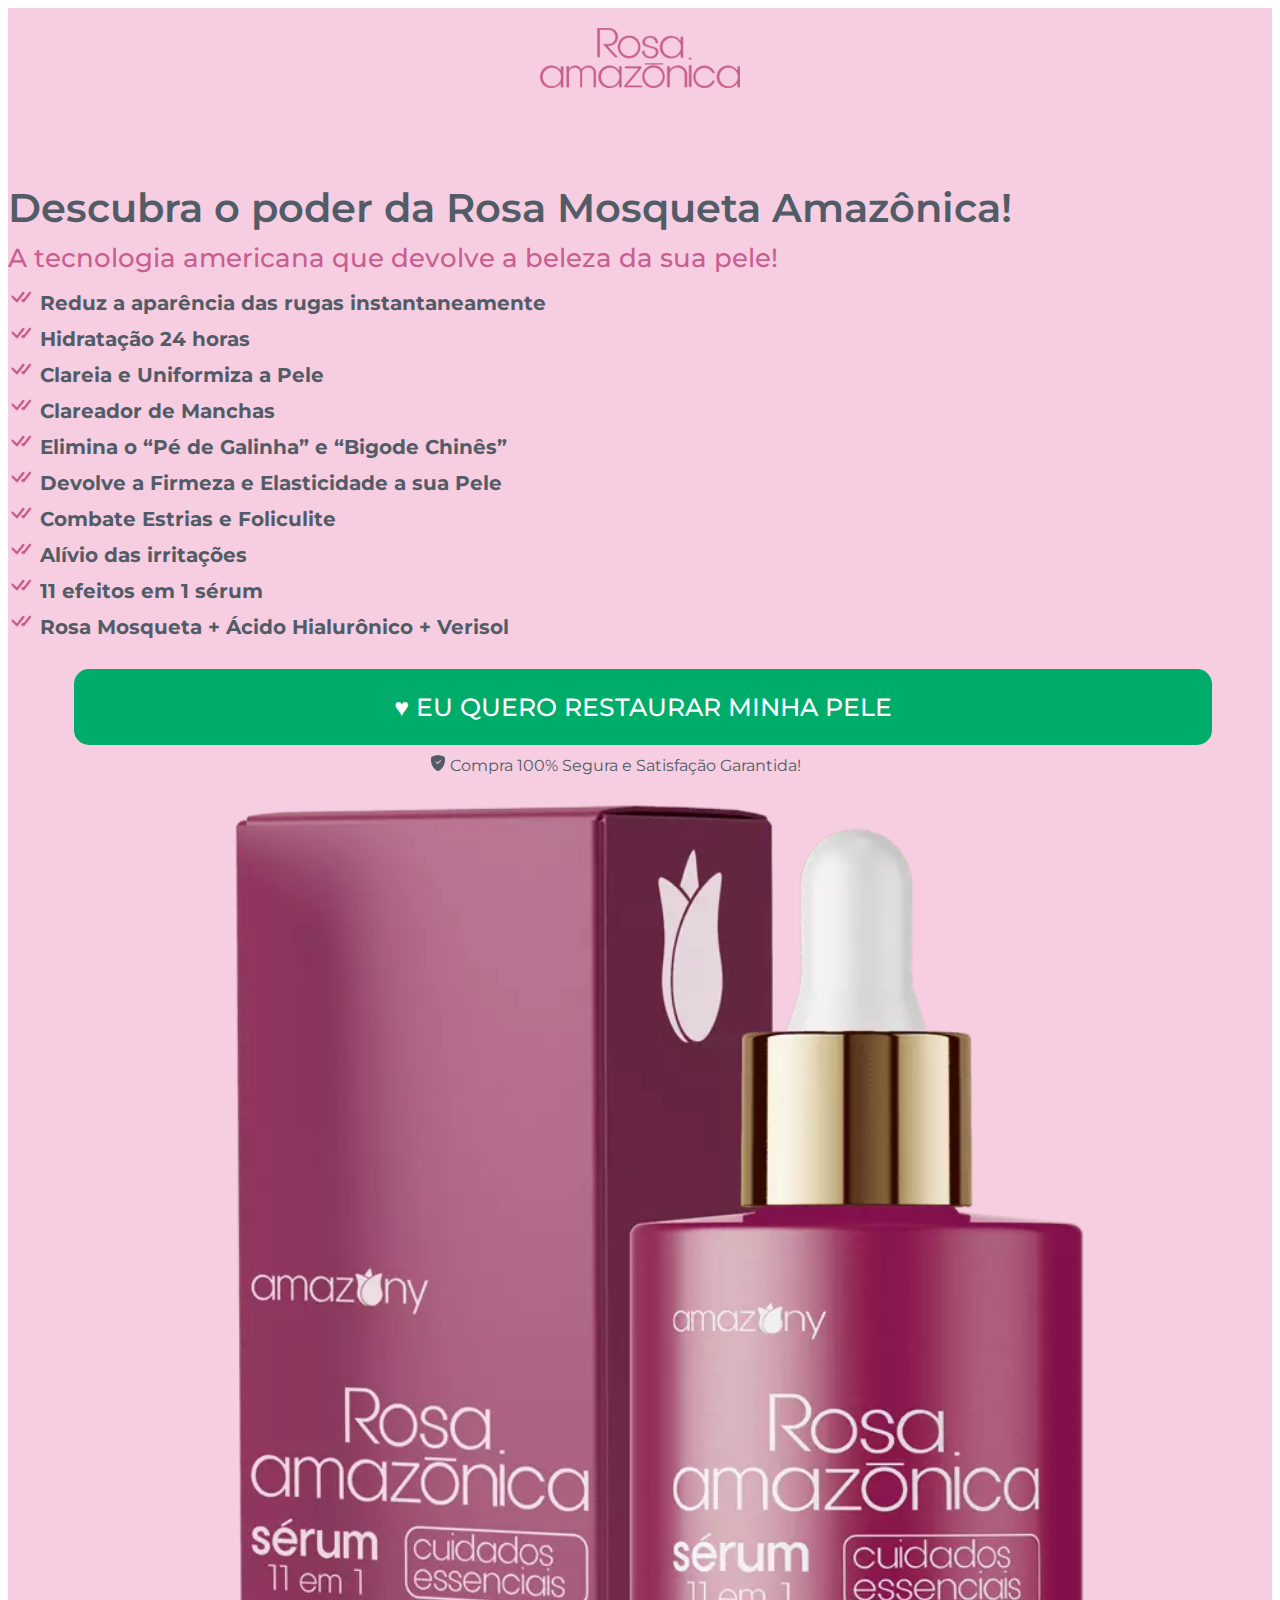
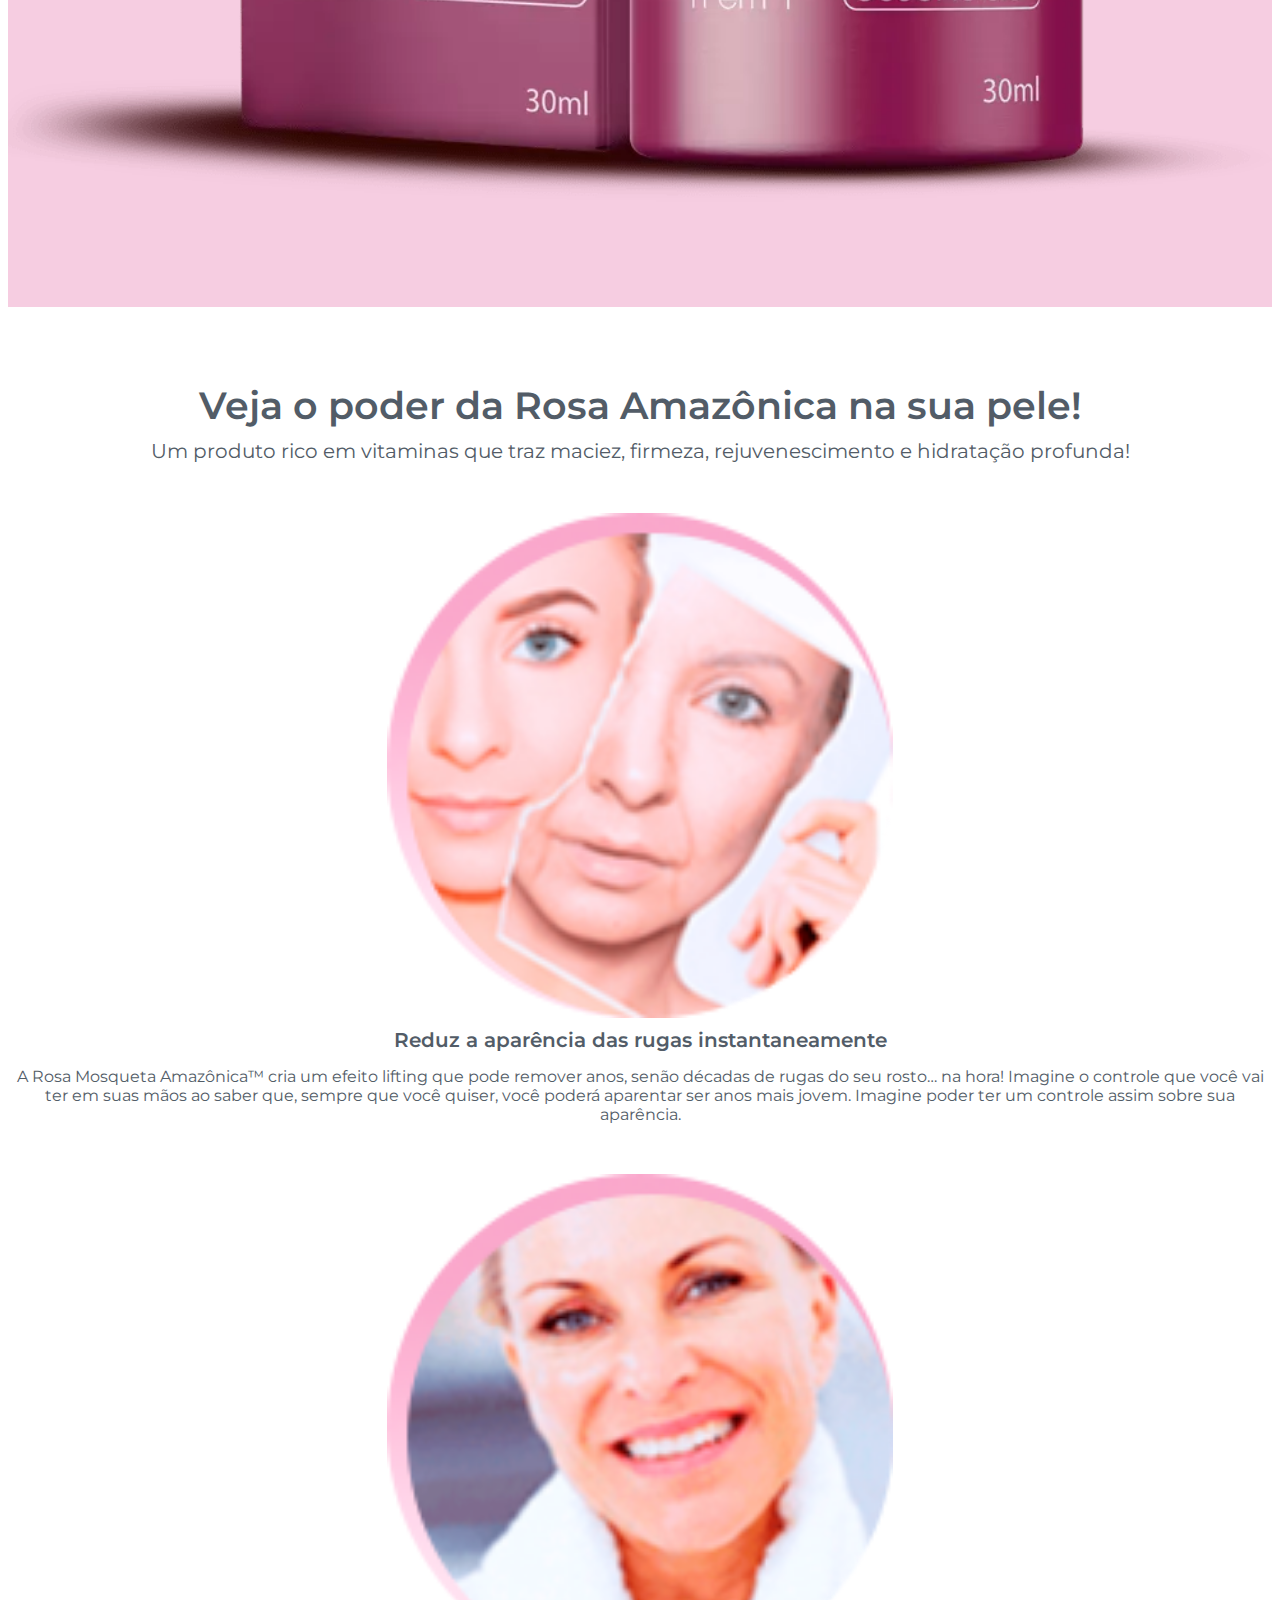
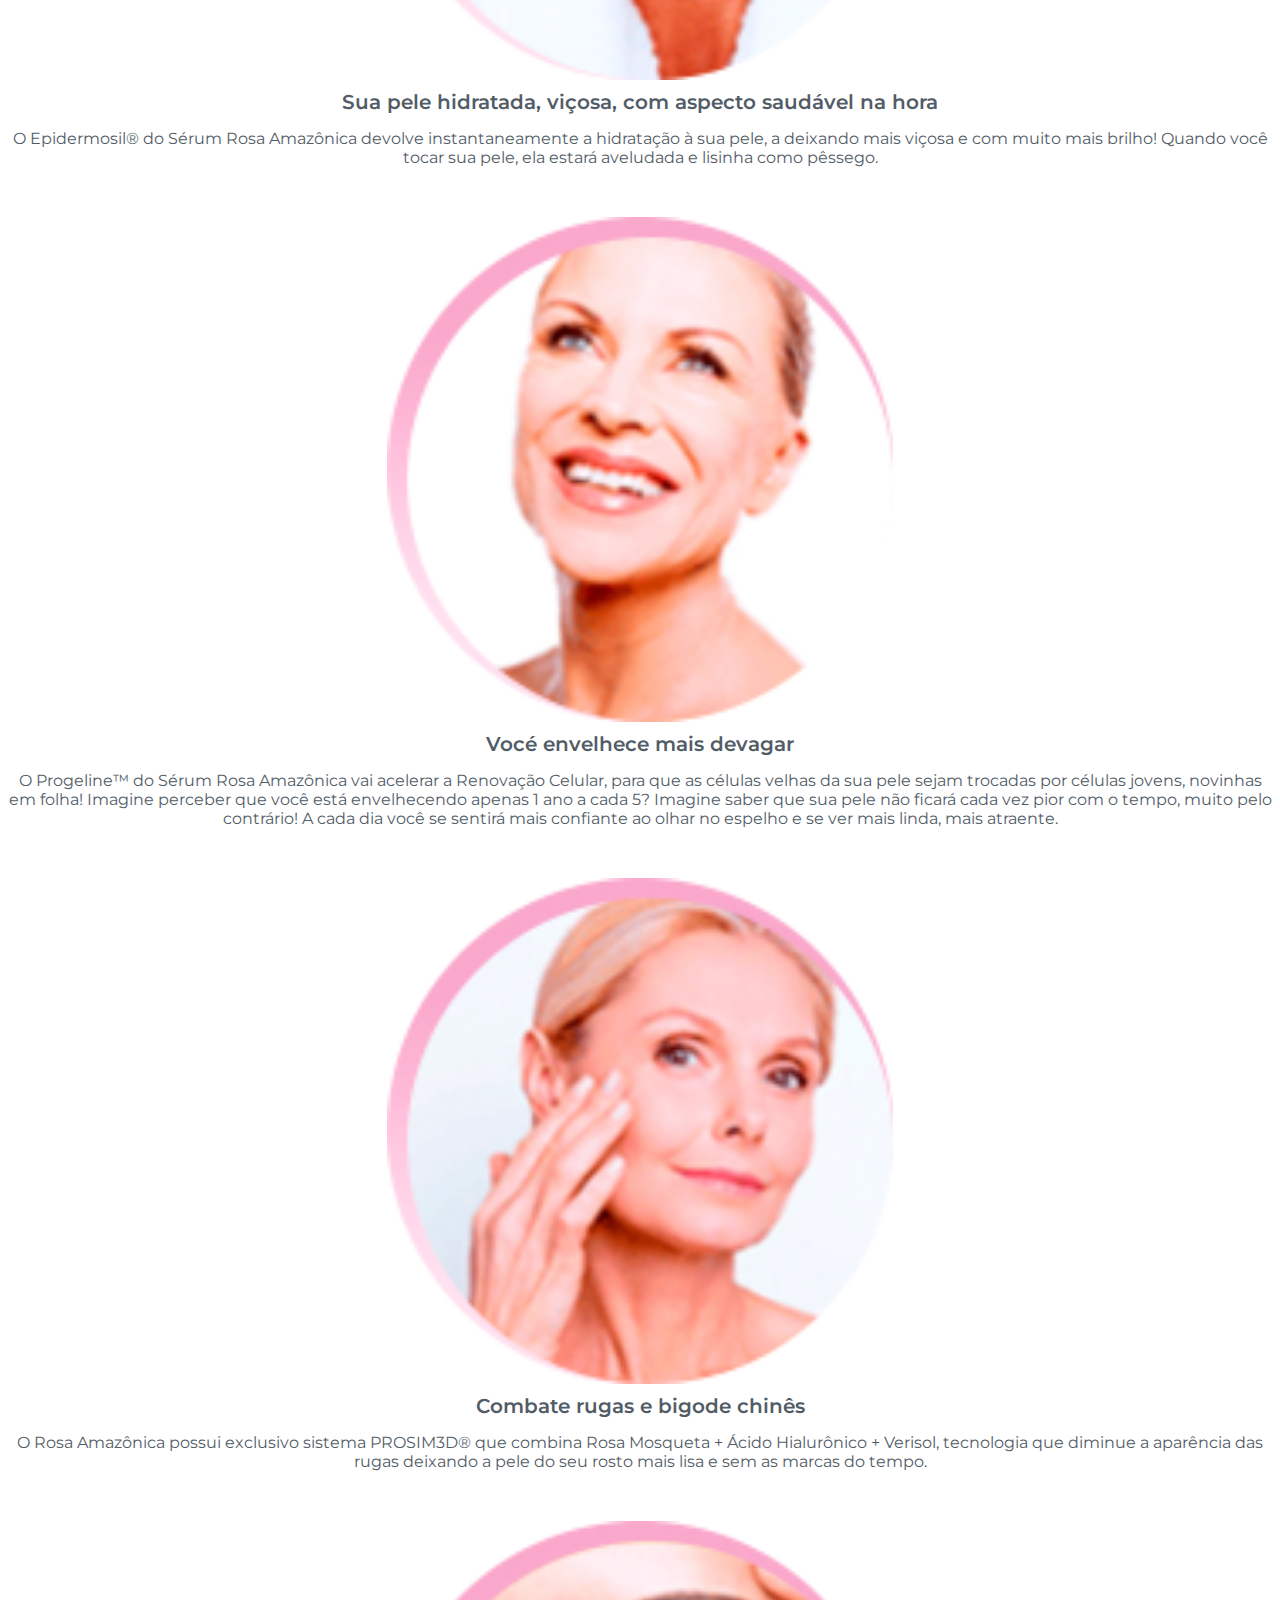
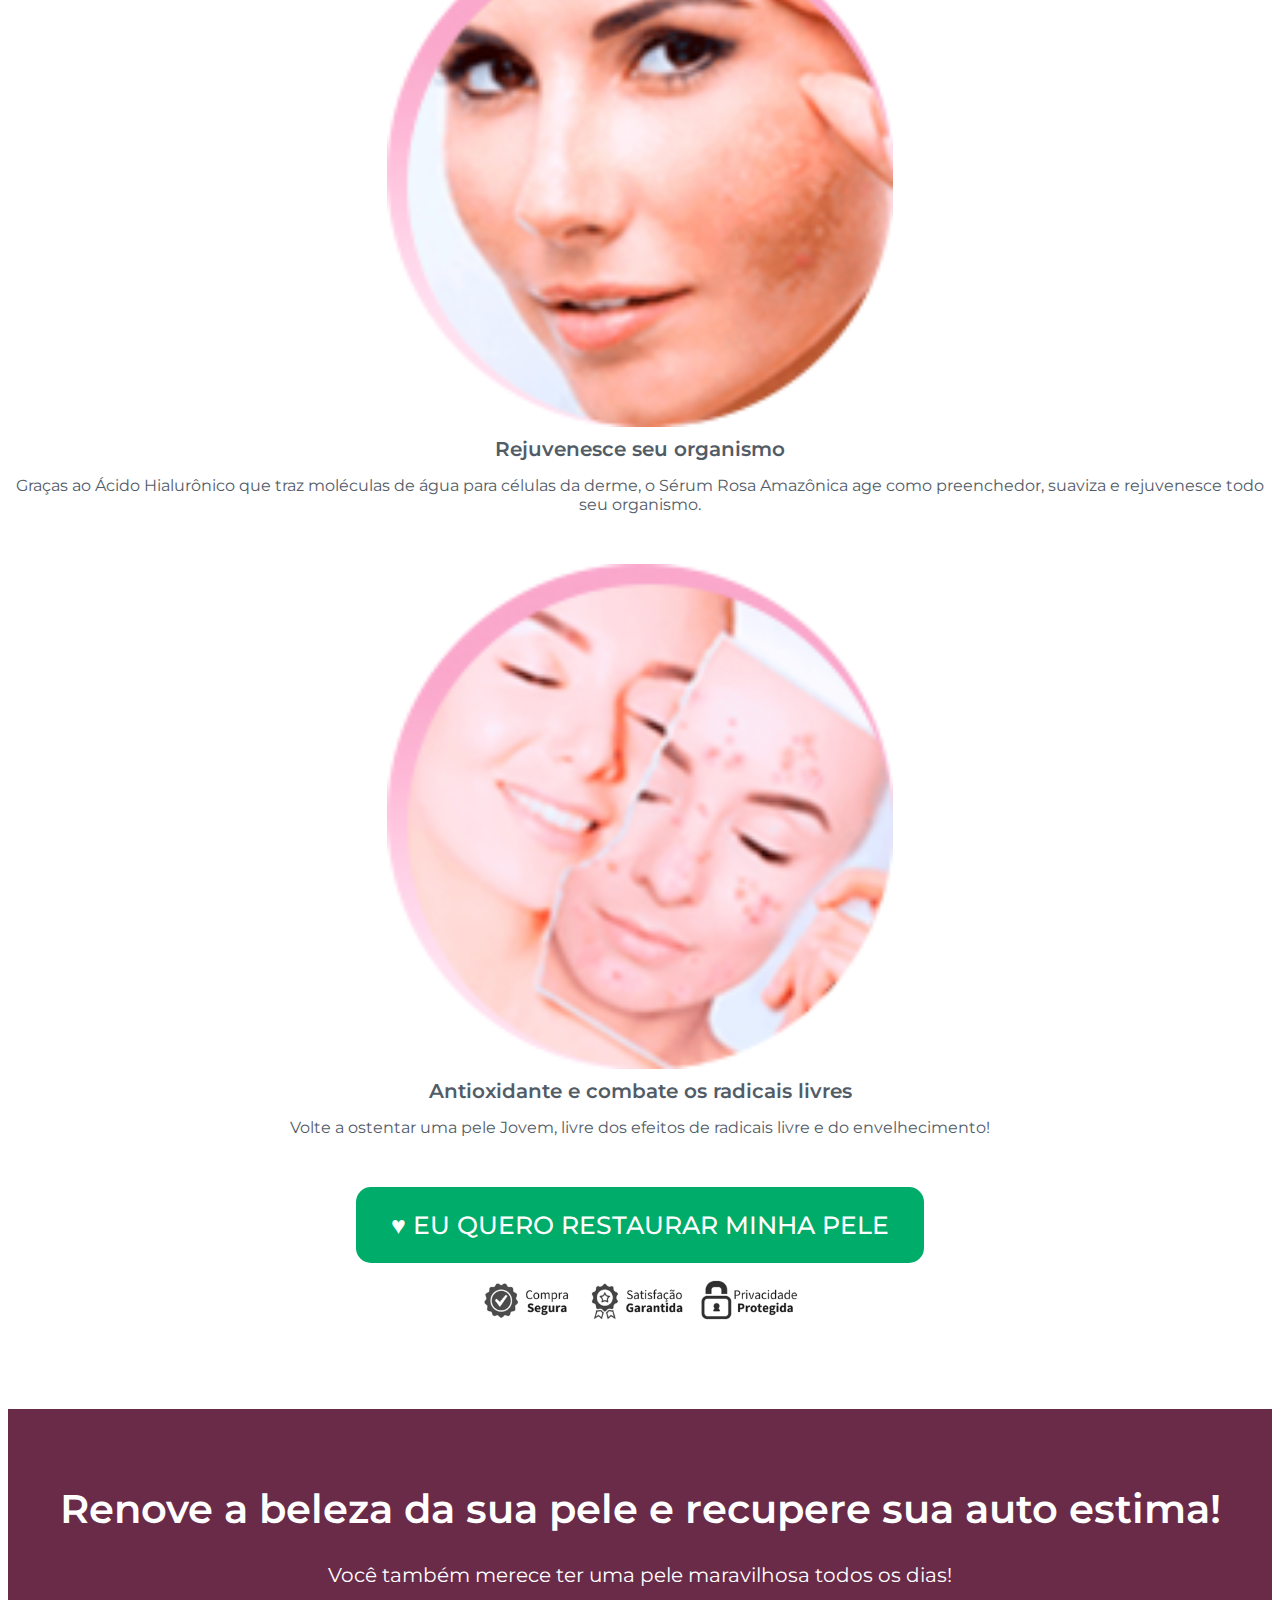
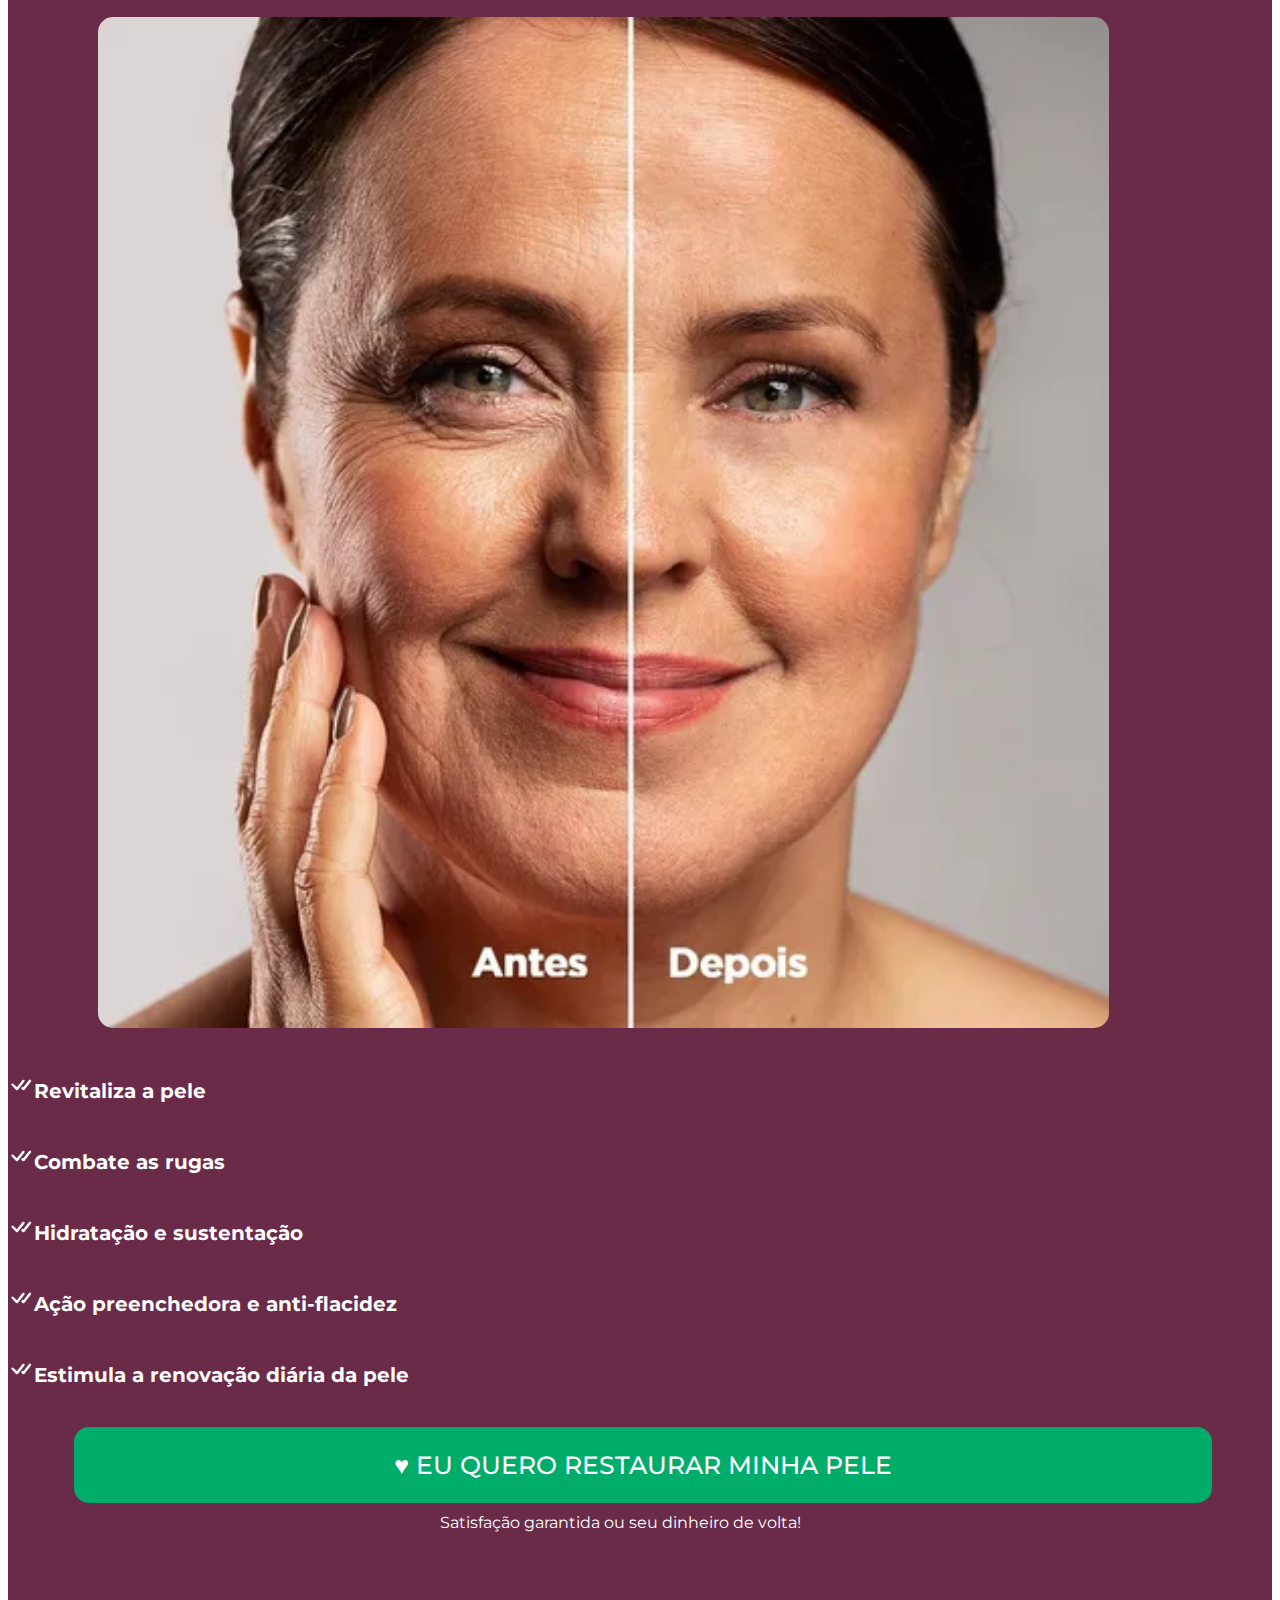
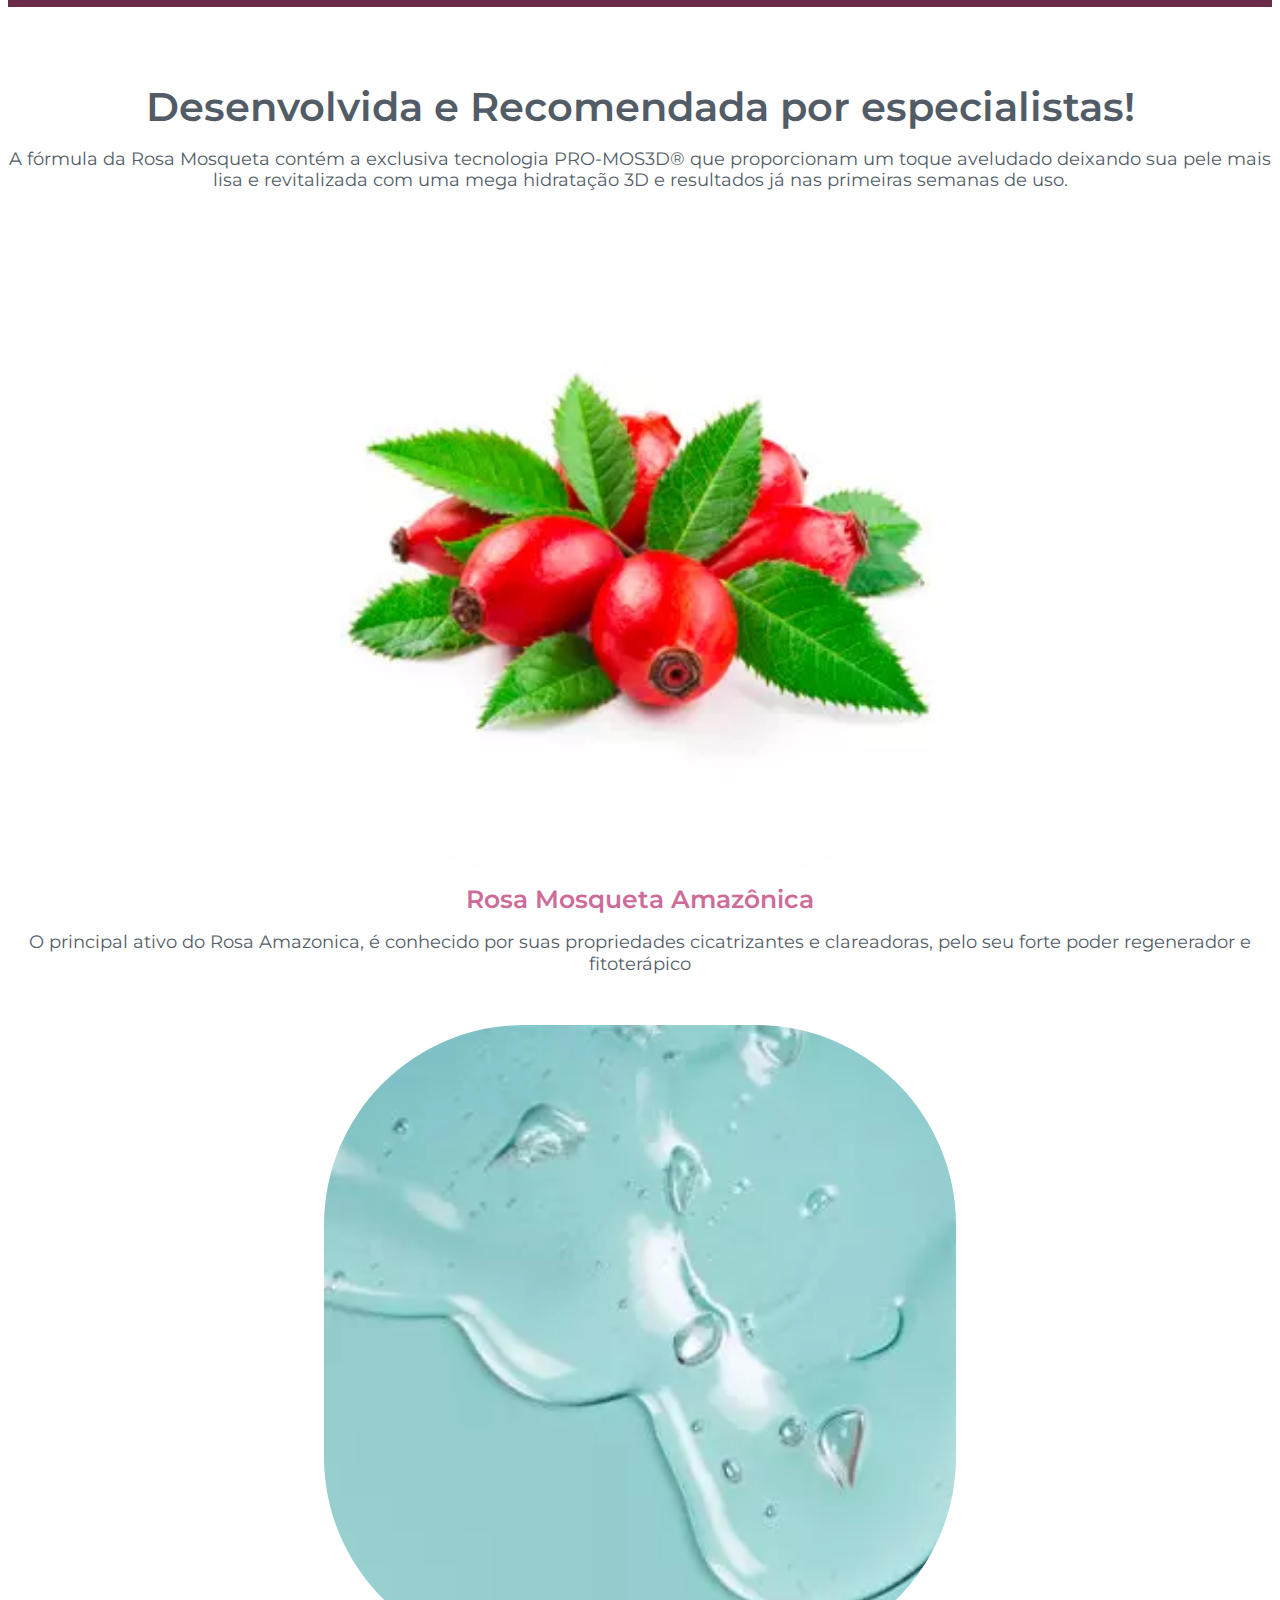
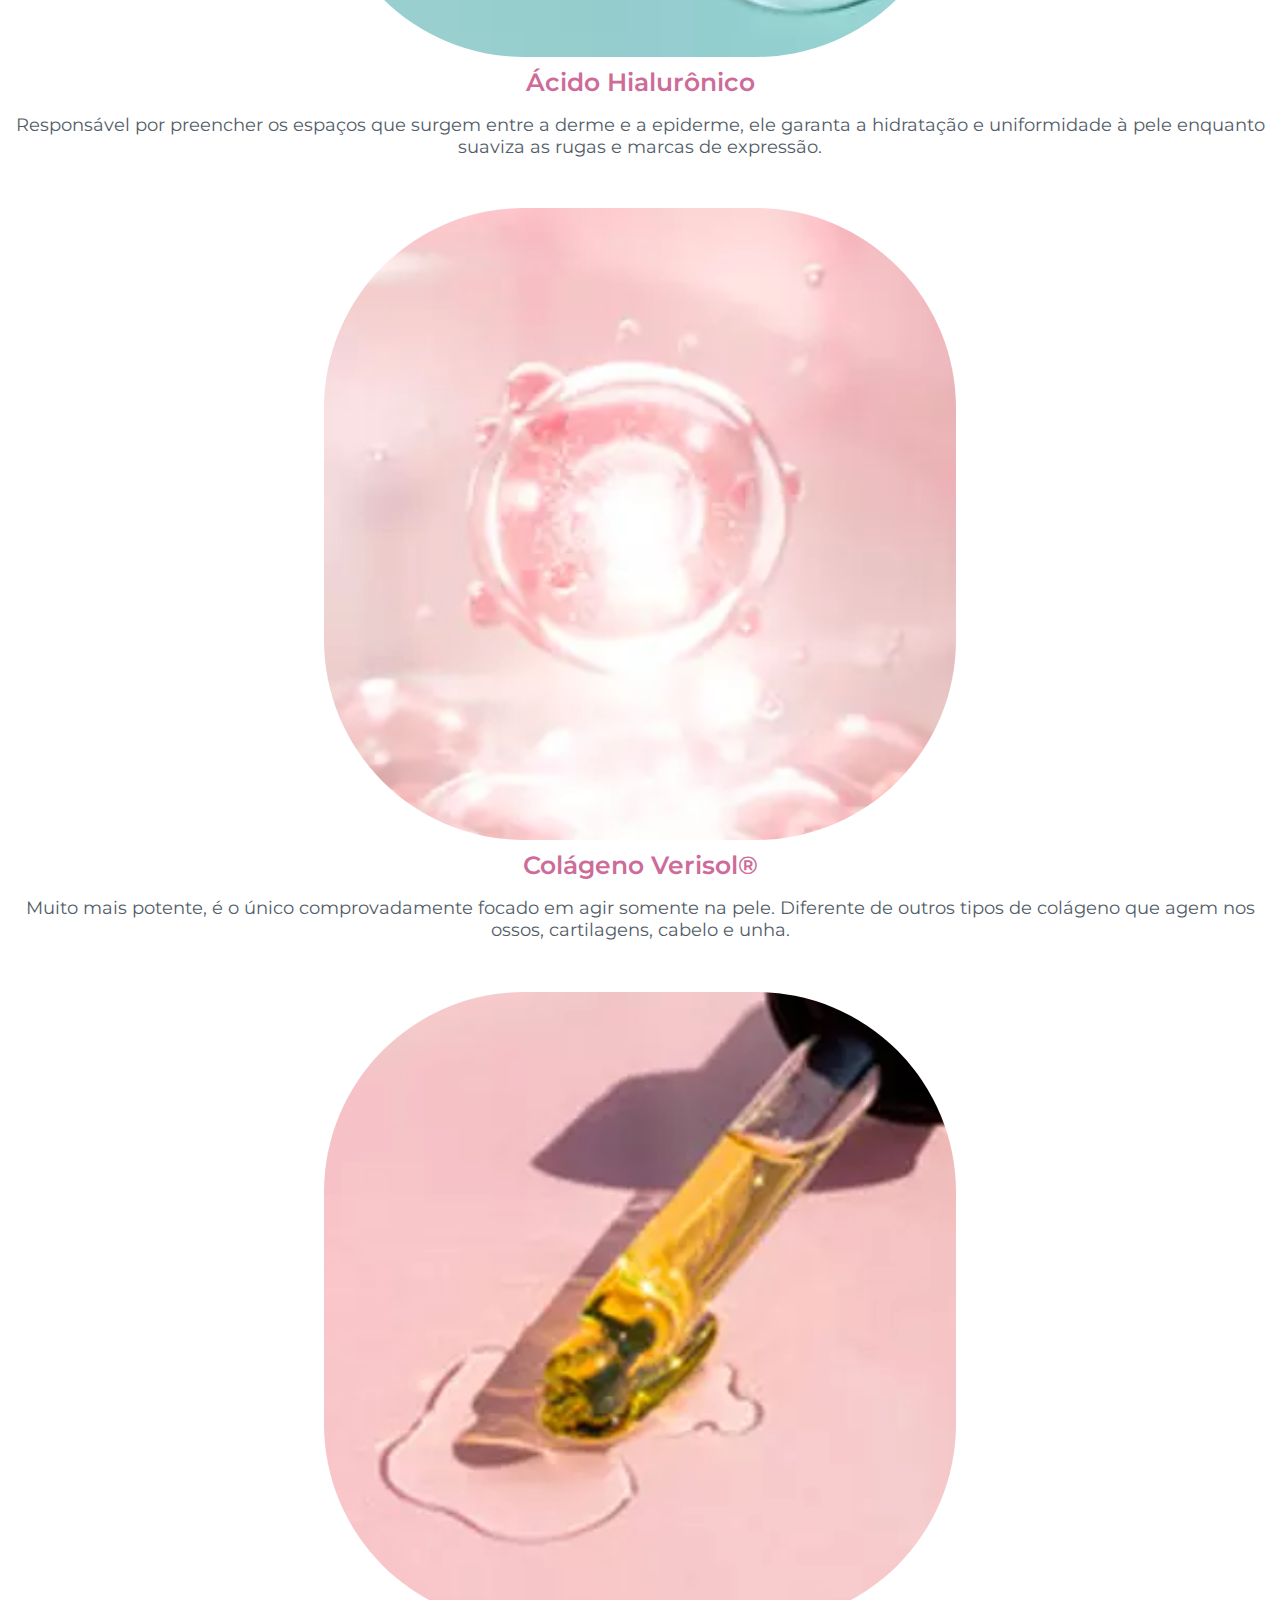
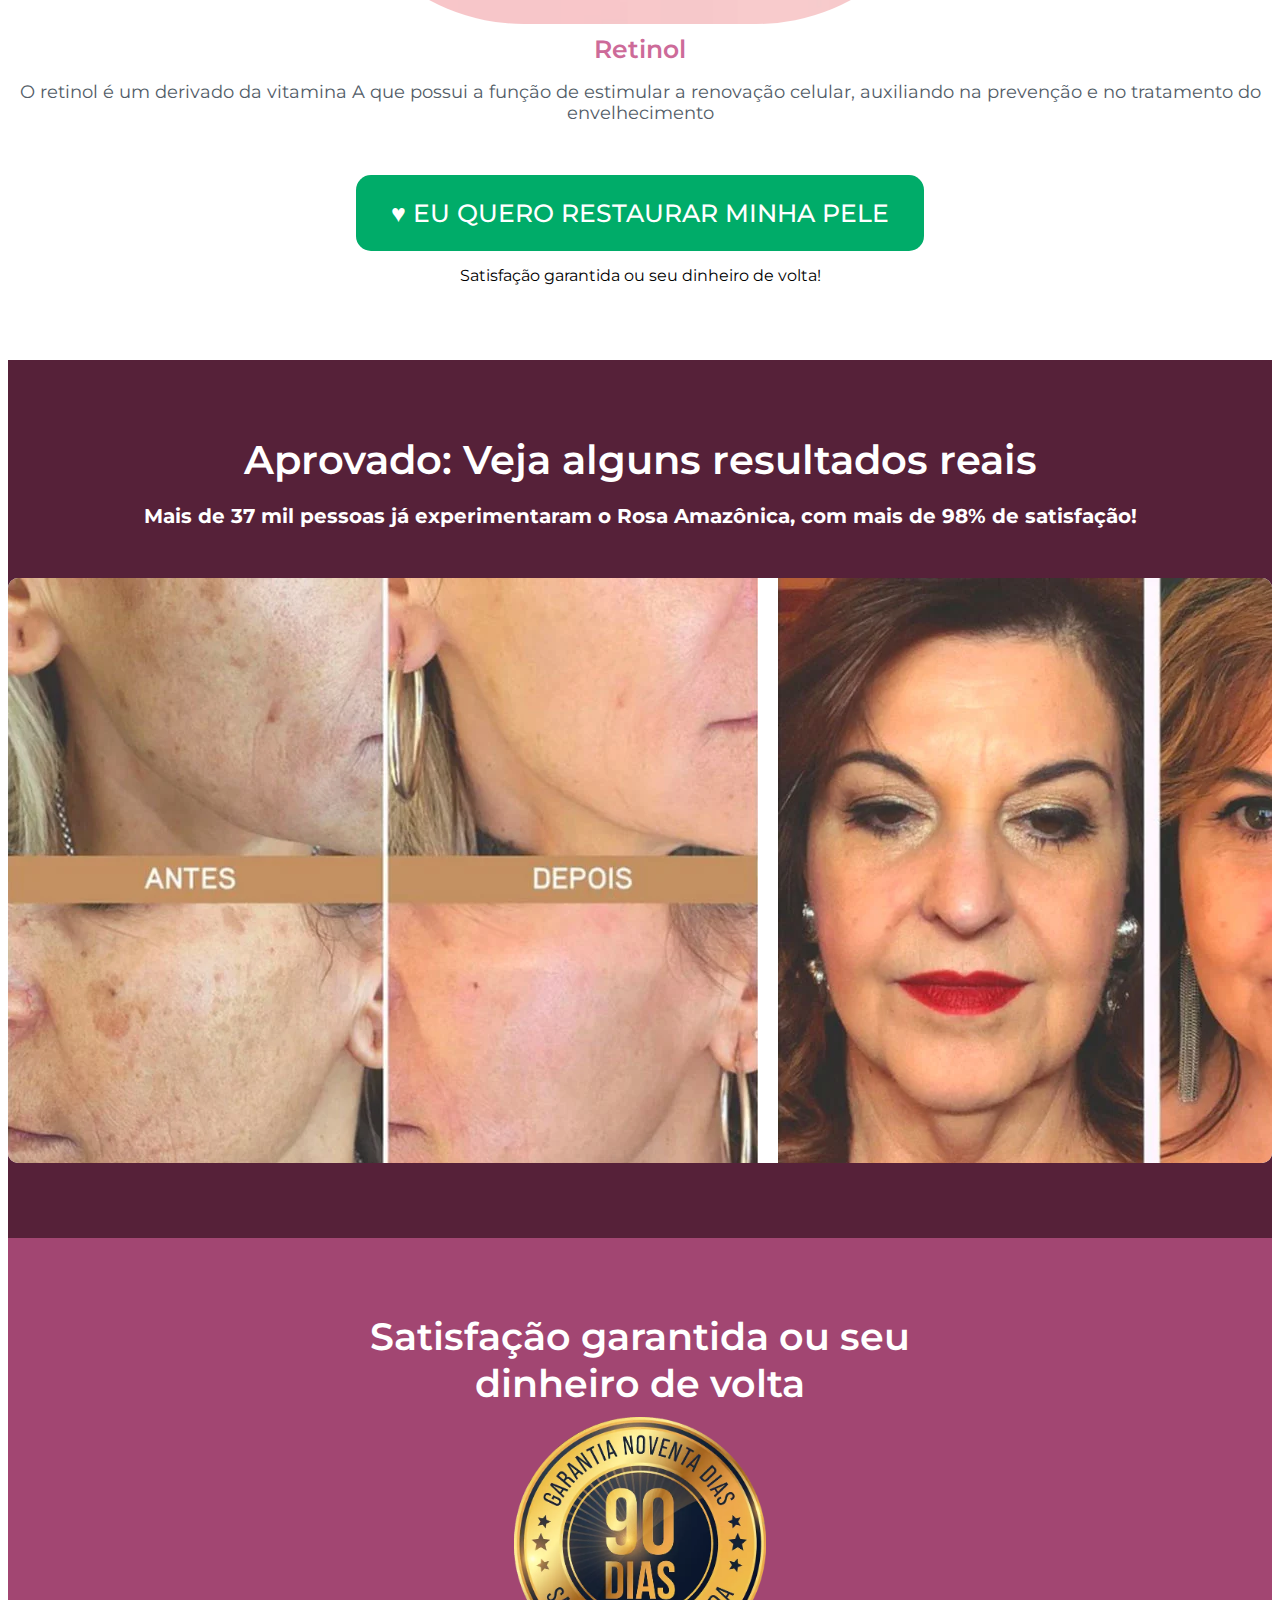
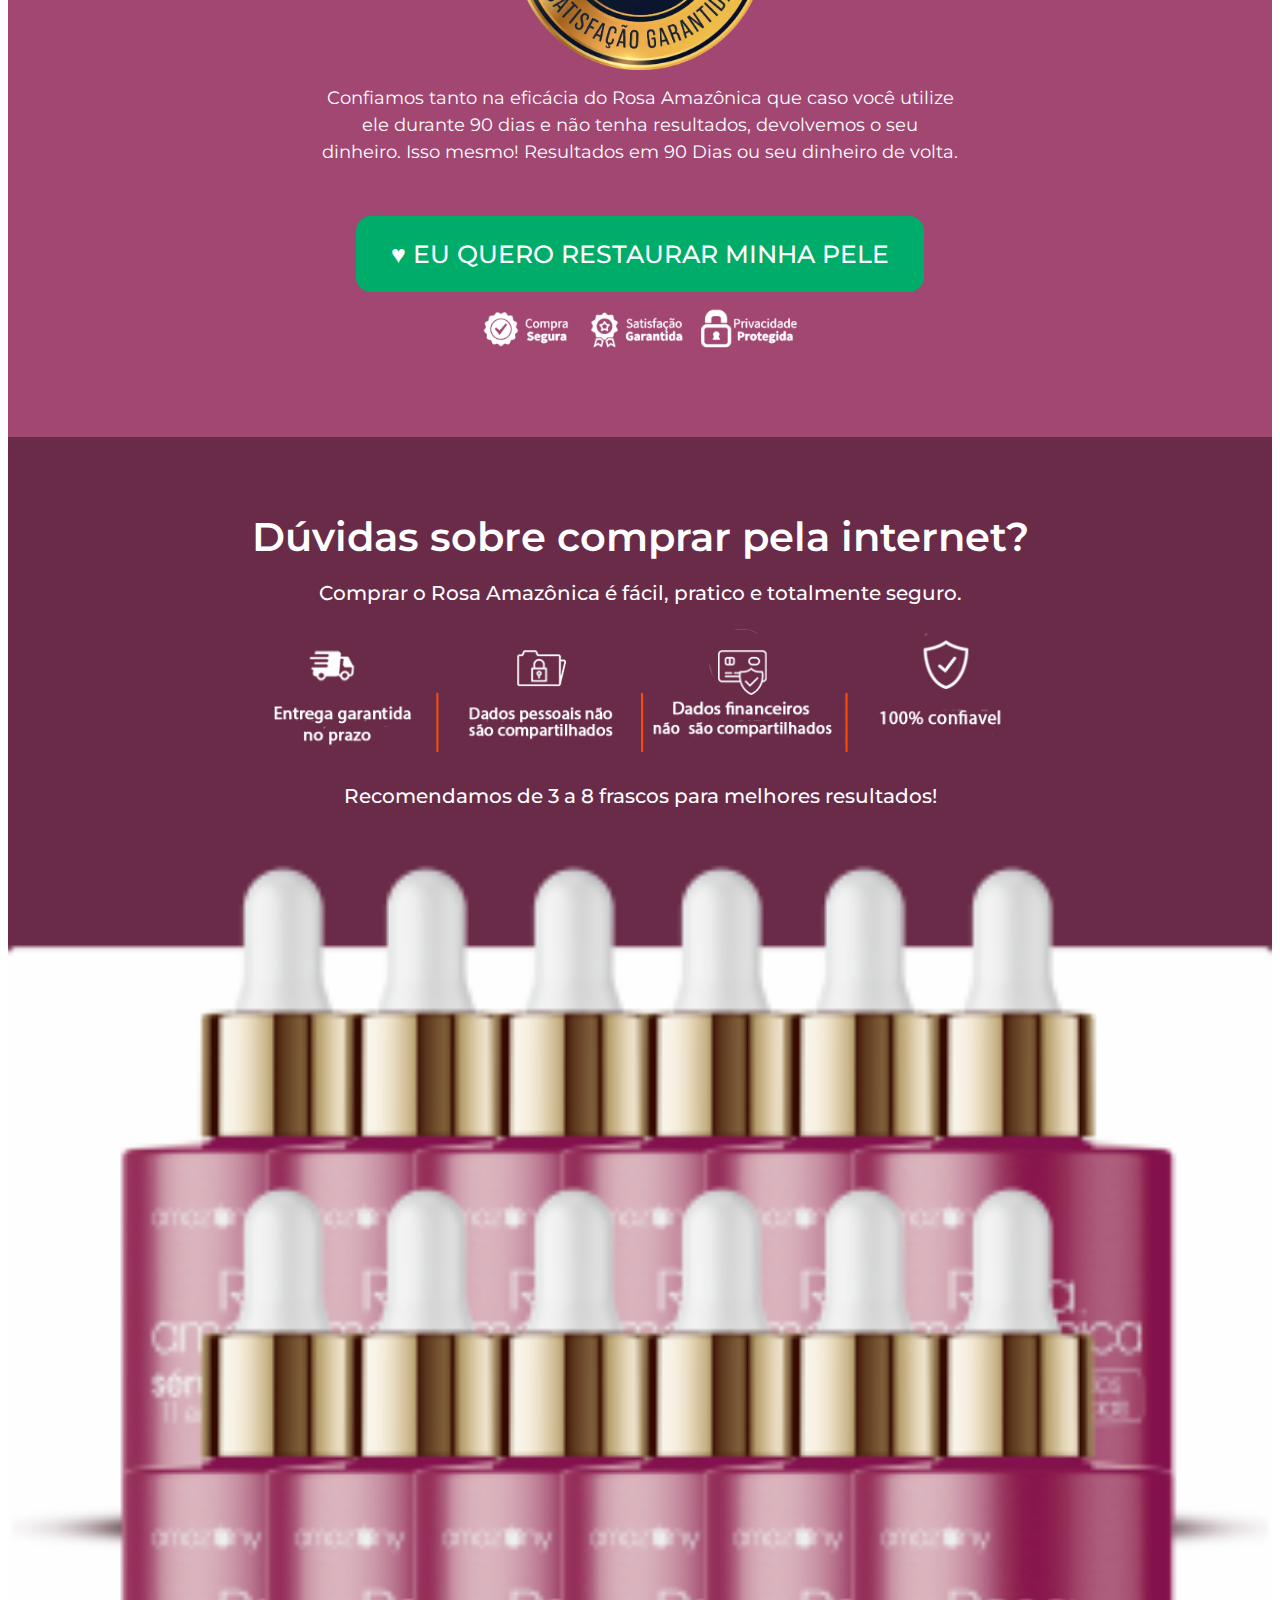
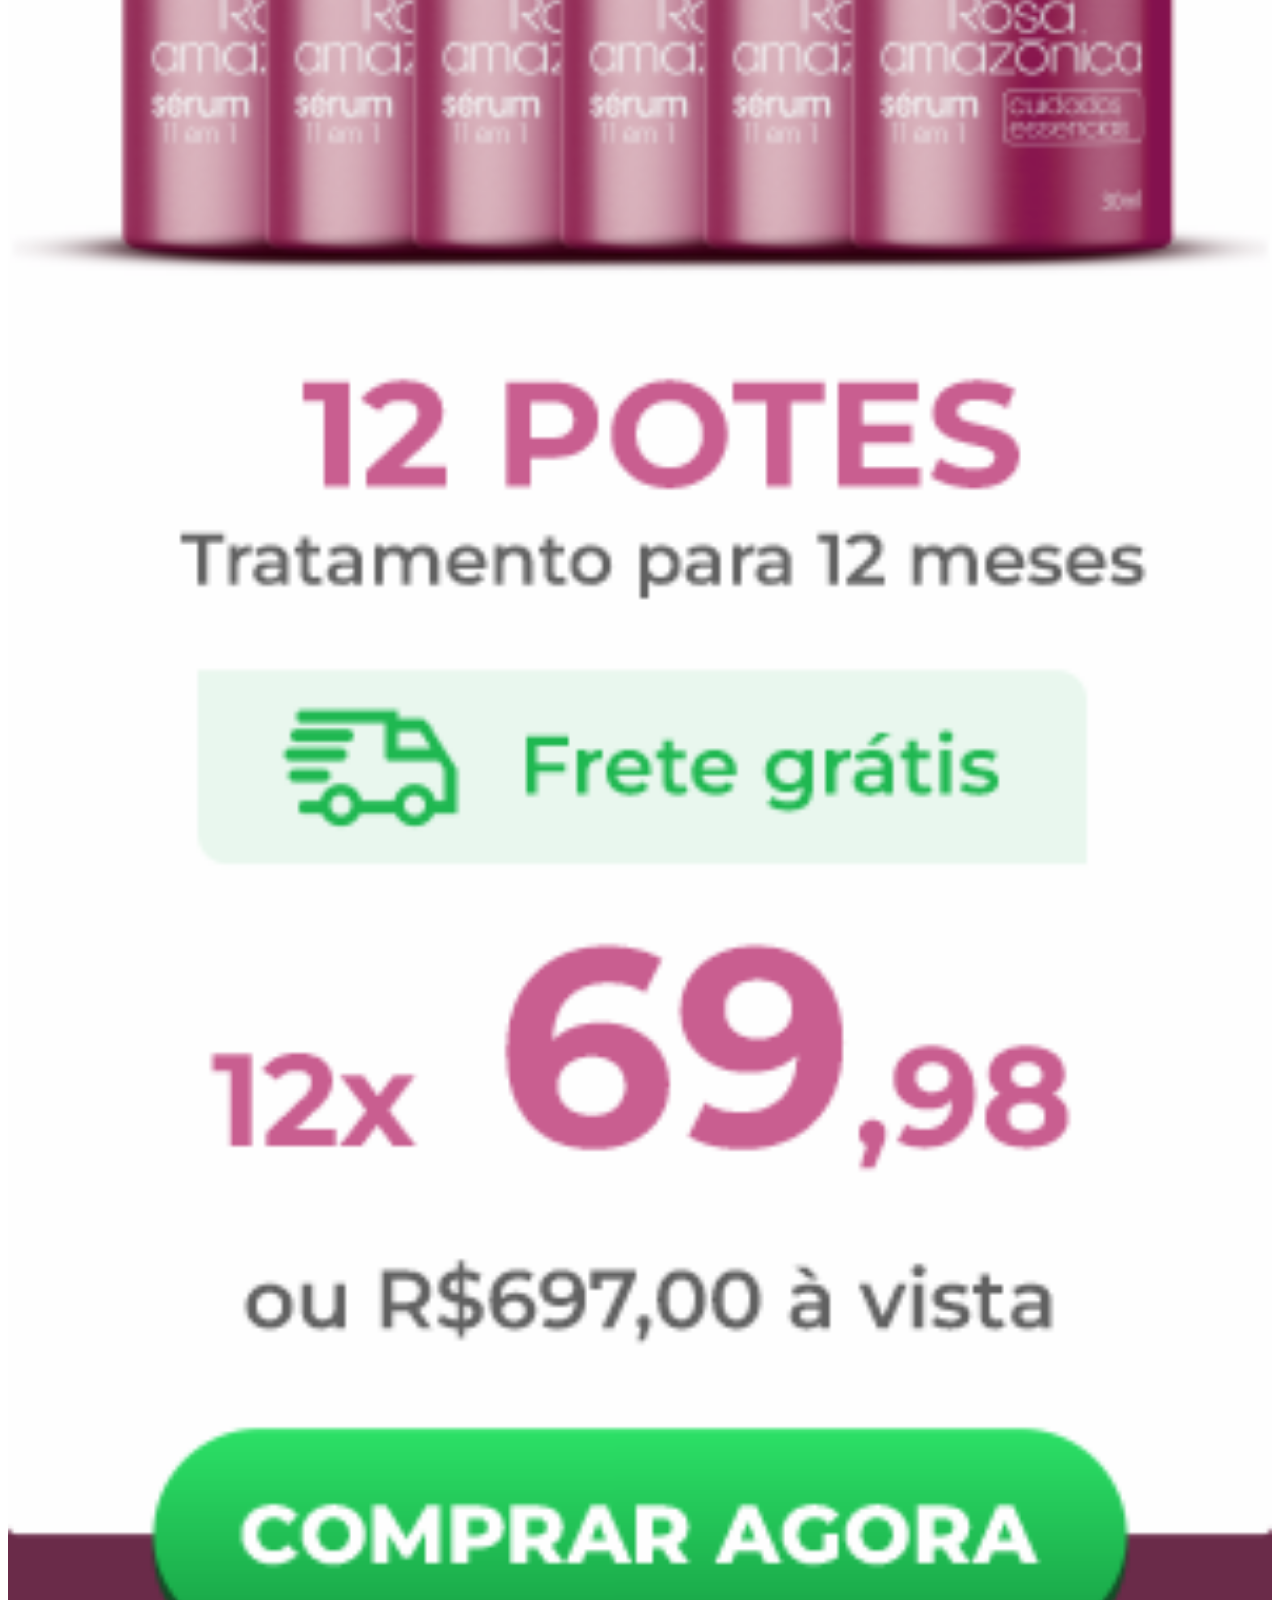
==== site/index.html @ f048bf2f "d" ====
<!doctype html>
<html>
<head>
<meta charset="UTF-8">
<meta name="viewport" content="width=device-width, initial-scale=1">
<title>Rosa Amazônica</title>
<link href="css/style.css" rel="stylesheet" type="text/css" media="all">
<!-- CSS Boostrap!-->
<link href="https://cdn.jsdelivr.net/npm/bootstrap@5.2.0-beta1/dist/css/bootstrap.min.css" rel="stylesheet" integrity="sha384-0evHe/X+R7YkIZDRvuzKMRqM+OrBnVFBL6DOitfPri4tjfHxaWutUpFmBp4vmVor" crossorigin="anonymous">	
<!-- CSS Boostrap!-->
<!-- Google Fonts !-->
<link rel="preconnect" href="https://fonts.googleapis.com">
<link rel="preconnect" href="https://fonts.gstatic.com" crossorigin>
<link href="https://fonts.googleapis.com/css2?family=Montserrat:ital,wght@0,100;0,200;0,300;0,400;0,500;0,600;0,700;0,800;0,900;1,100;1,200;1,300;1,400;1,500;1,600;1,700;1,800;1,900&display=swap" rel="stylesheet">	
<!-- Google Fonts !-->

</head>

<body>
<!-- Header !-->
<header class="header" id="header">
	<div class="container">
		<div class="row">
			<div class="col-md-12 col-lg-12 col-sm-12">
				<img src="img/logo-topo.webp" width="100%" height="100%" class="logo img-fluid">
			</div>
		</div>
	</div>	
</header>
<!-- Header !-->
<!-- SCRIPT PIXEL !-->

<!-- SCRIPT PIXEL !-->

<!-- SCRIPT TRACKEAMENTO !-->

<!-- SCRIPT TRACKEAMENTO !-->

<!-- BACKREDIRECT !-->

<!-- BACKREDIRECT !-->	
<!-- Conteúdo Geral !-->
<main class="main" id="main">
	
<!-- Principal !-->
<section class="principal" id="principal">
	<div class="container">
		<div class="row">
			<div class="col-md-6 col-lg-6 col-sm-6">
				<h1>Descubra o poder da Rosa Mosqueta Amazônica!</h1>
				<h2>A tecnologia americana que devolve a beleza da sua pele!</h2>
<p></p>
				<p><svg xmlns="http://www.w3.org/2000/svg" width="26" height="26" style=color:#c95e90 fill="currentColor" class="bi bi-check-all" viewBox="0 0 16 16">
  <path d="M8.97 4.97a.75.75 0 0 1 1.07 1.05l-3.99 4.99a.75.75 0 0 1-1.08.02L2.324 8.384a.75.75 0 1 1 1.06-1.06l2.094 2.093L8.95 4.992a.252.252 0 0 1 .02-.022zm-.92 5.14.92.92a.75.75 0 0 0 1.079-.02l3.992-4.99a.75.75 0 1 0-1.091-1.028L9.477 9.417l-.485-.486-.943 1.179z"/>
</svg> Reduz a aparência das rugas instantaneamente</p>
				<p><svg xmlns="http://www.w3.org/2000/svg" width="26" height="26" style=color:#c95e90 fill="currentColor" class="bi bi-check-all" viewBox="0 0 16 16">
  <path d="M8.97 4.97a.75.75 0 0 1 1.07 1.05l-3.99 4.99a.75.75 0 0 1-1.08.02L2.324 8.384a.75.75 0 1 1 1.06-1.06l2.094 2.093L8.95 4.992a.252.252 0 0 1 .02-.022zm-.92 5.14.92.92a.75.75 0 0 0 1.079-.02l3.992-4.99a.75.75 0 1 0-1.091-1.028L9.477 9.417l-.485-.486-.943 1.179z"/>
</svg> Hidratação 24 horas</p>
				<p><svg xmlns="http://www.w3.org/2000/svg" width="26" height="26" style=color:#c95e90 fill="currentColor" class="bi bi-check-all" viewBox="0 0 16 16">
  <path d="M8.97 4.97a.75.75 0 0 1 1.07 1.05l-3.99 4.99a.75.75 0 0 1-1.08.02L2.324 8.384a.75.75 0 1 1 1.06-1.06l2.094 2.093L8.95 4.992a.252.252 0 0 1 .02-.022zm-.92 5.14.92.92a.75.75 0 0 0 1.079-.02l3.992-4.99a.75.75 0 1 0-1.091-1.028L9.477 9.417l-.485-.486-.943 1.179z"/>
</svg> Clareia e Uniformiza a Pele</p>
				<p><svg xmlns="http://www.w3.org/2000/svg" width="26" height="26" style=color:#c95e90 fill="currentColor" class="bi bi-check-all" viewBox="0 0 16 16">
  <path d="M8.97 4.97a.75.75 0 0 1 1.07 1.05l-3.99 4.99a.75.75 0 0 1-1.08.02L2.324 8.384a.75.75 0 1 1 1.06-1.06l2.094 2.093L8.95 4.992a.252.252 0 0 1 .02-.022zm-.92 5.14.92.92a.75.75 0 0 0 1.079-.02l3.992-4.99a.75.75 0 1 0-1.091-1.028L9.477 9.417l-.485-.486-.943 1.179z"/>
</svg> Clareador de Manchas</p>
				<p><svg xmlns="http://www.w3.org/2000/svg" width="26" height="26" style=color:#c95e90 fill="currentColor" class="bi bi-check-all" viewBox="0 0 16 16">
  <path d="M8.97 4.97a.75.75 0 0 1 1.07 1.05l-3.99 4.99a.75.75 0 0 1-1.08.02L2.324 8.384a.75.75 0 1 1 1.06-1.06l2.094 2.093L8.95 4.992a.252.252 0 0 1 .02-.022zm-.92 5.14.92.92a.75.75 0 0 0 1.079-.02l3.992-4.99a.75.75 0 1 0-1.091-1.028L9.477 9.417l-.485-.486-.943 1.179z"/>
</svg> Elimina o “Pé de Galinha” e “Bigode Chinês”</p>
				<p><svg xmlns="http://www.w3.org/2000/svg" width="26" height="26" style=color:#c95e90 fill="currentColor" class="bi bi-check-all" viewBox="0 0 16 16">
  <path d="M8.97 4.97a.75.75 0 0 1 1.07 1.05l-3.99 4.99a.75.75 0 0 1-1.08.02L2.324 8.384a.75.75 0 1 1 1.06-1.06l2.094 2.093L8.95 4.992a.252.252 0 0 1 .02-.022zm-.92 5.14.92.92a.75.75 0 0 0 1.079-.02l3.992-4.99a.75.75 0 1 0-1.091-1.028L9.477 9.417l-.485-.486-.943 1.179z"/>
</svg> Devolve a Firmeza e Elasticidade a sua Pele</p>
				<p><svg xmlns="http://www.w3.org/2000/svg" width="26" height="26" style=color:#c95e90 fill="currentColor" class="bi bi-check-all" viewBox="0 0 16 16">
  <path d="M8.97 4.97a.75.75 0 0 1 1.07 1.05l-3.99 4.99a.75.75 0 0 1-1.08.02L2.324 8.384a.75.75 0 1 1 1.06-1.06l2.094 2.093L8.95 4.992a.252.252 0 0 1 .02-.022zm-.92 5.14.92.92a.75.75 0 0 0 1.079-.02l3.992-4.99a.75.75 0 1 0-1.091-1.028L9.477 9.417l-.485-.486-.943 1.179z"/>
</svg> Combate Estrias e Foliculite</p>
				<p><svg xmlns="http://www.w3.org/2000/svg" width="26" height="26" style=color:#c95e90 fill="currentColor" class="bi bi-check-all" viewBox="0 0 16 16">
  <path d="M8.97 4.97a.75.75 0 0 1 1.07 1.05l-3.99 4.99a.75.75 0 0 1-1.08.02L2.324 8.384a.75.75 0 1 1 1.06-1.06l2.094 2.093L8.95 4.992a.252.252 0 0 1 .02-.022zm-.92 5.14.92.92a.75.75 0 0 0 1.079-.02l3.992-4.99a.75.75 0 1 0-1.091-1.028L9.477 9.417l-.485-.486-.943 1.179z"/>
</svg> Alívio das irritações</p>
				<p><svg xmlns="http://www.w3.org/2000/svg" width="26" height="26" style=color:#c95e90 fill="currentColor" class="bi bi-check-all" viewBox="0 0 16 16">
  <path d="M8.97 4.97a.75.75 0 0 1 1.07 1.05l-3.99 4.99a.75.75 0 0 1-1.08.02L2.324 8.384a.75.75 0 1 1 1.06-1.06l2.094 2.093L8.95 4.992a.252.252 0 0 1 .02-.022zm-.92 5.14.92.92a.75.75 0 0 0 1.079-.02l3.992-4.99a.75.75 0 1 0-1.091-1.028L9.477 9.417l-.485-.486-.943 1.179z"/>
</svg> 11 efeitos em 1 sérum</p>
				<p><svg xmlns="http://www.w3.org/2000/svg" width="26" height="26" style=color:#c95e90 fill="currentColor" class="bi bi-check-all" viewBox="0 0 16 16">
  <path d="M8.97 4.97a.75.75 0 0 1 1.07 1.05l-3.99 4.99a.75.75 0 0 1-1.08.02L2.324 8.384a.75.75 0 1 1 1.06-1.06l2.094 2.093L8.95 4.992a.252.252 0 0 1 .02-.022zm-.92 5.14.92.92a.75.75 0 0 0 1.079-.02l3.992-4.99a.75.75 0 1 0-1.091-1.028L9.477 9.417l-.485-.486-.943 1.179z"/>
</svg> Rosa Mosqueta + Ácido Hialurônico + Verisol
</p>
				
				<!-- CTA!-->
				<a href="#oferta" class="cta cta-principal pulsar">&hearts; EU QUERO RESTAURAR MINHA PELE</a>
				<span><svg xmlns="http://www.w3.org/2000/svg" width="16" height="16" fill="currentColor" class="bi bi-shield-fill-check" viewBox="0 0 16 16">
  <path fill-rule="evenodd" d="M8 0c-.69 0-1.843.265-2.928.56-1.11.3-2.229.655-2.887.87a1.54 1.54 0 0 0-1.044 1.262c-.596 4.477.787 7.795 2.465 9.99a11.777 11.777 0 0 0 2.517 2.453c.386.273.744.482 1.048.625.28.132.581.24.829.24s.548-.108.829-.24a7.159 7.159 0 0 0 1.048-.625 11.775 11.775 0 0 0 2.517-2.453c1.678-2.195 3.061-5.513 2.465-9.99a1.541 1.541 0 0 0-1.044-1.263 62.467 62.467 0 0 0-2.887-.87C9.843.266 8.69 0 8 0zm2.146 5.146a.5.5 0 0 1 .708.708l-3 3a.5.5 0 0 1-.708 0l-1.5-1.5a.5.5 0 1 1 .708-.708L7.5 7.793l2.646-2.647z"/>
</svg> Compra 100% Segura e Satisfação Garantida!</span>
				<!-- CTA!-->
				
			</div>
			<div class="col-md-6 col-lg-6 col-sm-6">
				<img src="img/frasco-topo.webp" width="100%" height="100%" class="potes-principal img-fluid">
			</div>
		</div>
	</div>	
</section>
<!-- Principal !-->
	
<!-- Veja o poder !-->
<section class="poder" id="poder">
	<div class="container">
		<div class="row">
			<div class="col-md-12 col-lg-12 col-sm-12">
				<h1>Veja o poder da Rosa Amazônica na sua pele!</h1>
				<h3>Um produto rico em vitaminas que traz maciez, firmeza, rejuvenescimento e hidratação profunda!</h3>
			</div>
		</div>
		<div class="row">
			<div class="col-md-4 col-lg-4 col-sm-4 poder-item">
				<img src="img/pode01.png" width="100%" height="100%" class="icon-poder img-fluid">
				<h2>Reduz a aparência das rugas instantaneamente</h2>
				<p>A Rosa Mosqueta Amazônica™ cria um efeito lifting que pode remover anos, senão décadas de rugas do seu rosto… na hora! Imagine o controle que você vai ter em suas mãos ao saber que, sempre que você quiser, você poderá aparentar ser anos mais jovem. Imagine poder ter um controle assim sobre sua aparência.</p>
			</div>
			<div class="col-md-4 col-lg-4 col-sm-4 poder-item">
				<img src="img/pode02.png" width="100%" height="100%" class="icon-poder img-fluid">
				<h2>Sua pele hidratada, viçosa, com aspecto saudável na hora</h2>
				<p>O Epidermosil® do Sérum Rosa Amazônica devolve instantaneamente a hidratação à sua pele, a deixando mais viçosa e com muito mais brilho! Quando você tocar sua pele, ela estará aveludada e lisinha como pêssego.</p>
			</div>
			<div class="col-md-4 col-lg-4 col-sm-4 poder-item">
				<img src="img/pode03.png" width="100%" height="100%" class="icon-poder img-fluid">
				<h2>Vocé envelhece mais devagar</h2>
				<p>O Progeline™ do Sérum Rosa Amazônica vai acelerar a Renovação Celular, para que as células velhas da sua pele sejam trocadas por células jovens, novinhas em folha! Imagine perceber que você está envelhecendo apenas 1 ano a cada 5? Imagine saber que sua pele não ficará cada vez pior com o tempo, muito pelo contrário! A cada dia você se sentirá mais confiante ao olhar no espelho e se ver mais linda, mais atraente.</p>
			</div>
			<div class="col-md-4 col-lg-4 col-sm-4 poder-item">
				<img src="img/pode04.png" width="100%" height="100%" class="icon-poder img-fluid">
				<h2>Combate rugas e bigode chinês</h2>
				<p>O Rosa Amazônica possui exclusivo sistema PROSIM3D® que combina Rosa Mosqueta + Ácido Hialurônico + Verisol, tecnologia que diminue a aparência das rugas deixando a pele do seu rosto mais lisa e sem as marcas do tempo.</p>
			</div>
			<div class="col-md-4 col-lg-4 col-sm-4 poder-item">
				<img src="img/pode05.png" width="100%" height="100%" class="icon-poder img-fluid">
				<h2>Rejuvenesce seu organismo</h2>
				<p>Graças ao Ácido Hialurônico que traz moléculas de água para células da derme, o Sérum Rosa Amazônica age como preenchedor, suaviza e rejuvenesce todo seu organismo.</p>
			</div>
			<div class="col-md-4 col-lg-4 col-sm-4 poder-item">
				<img src="img/pode06.png" width="100%" height="100%" class="icon-poder img-fluid">
				<h2>Antioxidante e combate os radicais livres</h2>
				<p>Volte a ostentar uma pele Jovem, livre dos efeitos de radicais livre e do envelhecimento!</p>
			</div>
		</div>
		<div class="row">
			<div class="col-md-12 col-lg-12 col-sm-12">
				<!-- CTA!-->
				<a href="#oferta" class="cta cta-poder pulsar">&hearts; EU QUERO RESTAURAR MINHA PELE</a>
				<img src="img/garantia-poder.webp" width="100%" height="100%" class="garantia-poder img-fluid">
				<!-- CTA!-->
			</div>
		</div>
	</div>	
</section>
<!-- Veja o poder !-->

<!-- Antes e Depois !-->
<section class="antes-depois" id="antes-depois">
	<div class="container">
		<div class="row">
			<div class="col-md-12 col-lg-12 col-sm-12">
				<h1>Renove a beleza da sua pele e recupere sua auto estima!</h1>
				<h2>Você também merece ter uma pele maravilhosa todos os dias!</h2>
			</div>
		</div>
		<div class="row">
			<div class="col-md-6 col-lg-6 col-sm-6">
				<img src="img/antes-depois.webp" width="100%" height="100%" class="antes-depois img-fluid">
			</div>
			<div class="col-md-6 col-lg-6 col-sm-6">
				<h3><p><svg xmlns="http://www.w3.org/2000/svg" width="26" height="26" fill="currentColor" class="bi bi-check-all" viewBox="0 0 16 16">
  <path d="M8.97 4.97a.75.75 0 0 1 1.07 1.05l-3.99 4.99a.75.75 0 0 1-1.08.02L2.324 8.384a.75.75 0 1 1 1.06-1.06l2.094 2.093L8.95 4.992a.252.252 0 0 1 .02-.022zm-.92 5.14.92.92a.75.75 0 0 0 1.079-.02l3.992-4.99a.75.75 0 1 0-1.091-1.028L9.477 9.417l-.485-.486-.943 1.179z"/>
</svg>Revitaliza a pele</h3>
				<h3><p><svg xmlns="http://www.w3.org/2000/svg" width="26" height="26" fill="currentColor" class="bi bi-check-all" viewBox="0 0 16 16">
  <path d="M8.97 4.97a.75.75 0 0 1 1.07 1.05l-3.99 4.99a.75.75 0 0 1-1.08.02L2.324 8.384a.75.75 0 1 1 1.06-1.06l2.094 2.093L8.95 4.992a.252.252 0 0 1 .02-.022zm-.92 5.14.92.92a.75.75 0 0 0 1.079-.02l3.992-4.99a.75.75 0 1 0-1.091-1.028L9.477 9.417l-.485-.486-.943 1.179z"/>
</svg>Combate as rugas</h3>
				<h3><p><svg xmlns="http://www.w3.org/2000/svg" width="26" height="26" fill="currentColor" class="bi bi-check-all" viewBox="0 0 16 16">
  <path d="M8.97 4.97a.75.75 0 0 1 1.07 1.05l-3.99 4.99a.75.75 0 0 1-1.08.02L2.324 8.384a.75.75 0 1 1 1.06-1.06l2.094 2.093L8.95 4.992a.252.252 0 0 1 .02-.022zm-.92 5.14.92.92a.75.75 0 0 0 1.079-.02l3.992-4.99a.75.75 0 1 0-1.091-1.028L9.477 9.417l-.485-.486-.943 1.179z"/>
</svg>Hidratação e sustentação</h3>
				<h3><p><svg xmlns="http://www.w3.org/2000/svg" width="26" height="26" fill="currentColor" class="bi bi-check-all" viewBox="0 0 16 16">
  <path d="M8.97 4.97a.75.75 0 0 1 1.07 1.05l-3.99 4.99a.75.75 0 0 1-1.08.02L2.324 8.384a.75.75 0 1 1 1.06-1.06l2.094 2.093L8.95 4.992a.252.252 0 0 1 .02-.022zm-.92 5.14.92.92a.75.75 0 0 0 1.079-.02l3.992-4.99a.75.75 0 1 0-1.091-1.028L9.477 9.417l-.485-.486-.943 1.179z"/>
</svg>Ação preenchedora e anti-flacidez</h3>
				<h3><p><svg xmlns="http://www.w3.org/2000/svg" width="26" height="26" fill="currentColor" class="bi bi-check-all" viewBox="0 0 16 16">
  <path d="M8.97 4.97a.75.75 0 0 1 1.07 1.05l-3.99 4.99a.75.75 0 0 1-1.08.02L2.324 8.384a.75.75 0 1 1 1.06-1.06l2.094 2.093L8.95 4.992a.252.252 0 0 1 .02-.022zm-.92 5.14.92.92a.75.75 0 0 0 1.079-.02l3.992-4.99a.75.75 0 1 0-1.091-1.028L9.477 9.417l-.485-.486-.943 1.179z"/>
</svg>Estimula a renovação diária da pele</h3>
				
				<!-- CTA!-->
				<a href="#oferta" class="cta cta-principal pulsar">&hearts; EU QUERO RESTAURAR MINHA PELE</a>
				<span>Satisfação garantida ou seu dinheiro de volta!</span>				
				<!-- CTA!-->
			</div>
		</div>
	</div>	
</section>
<!-- Antes e Depois !-->
	
<!-- Fórmula !-->
<section class="formula" id="formula">
	<div class="container">
		<div class="row">
			<h1>Desenvolvida e Recomendada por especialistas!</h1>
			<p>A fórmula da Rosa Mosqueta contém a exclusiva tecnologia PRO-MOS3D® que proporcionam um toque aveludado deixando sua pele mais lisa e revitalizada com uma mega hidratação 3D e resultados já nas primeiras semanas de uso.</p>
		</div>
		<div class="row">
			<div class="col-md-3 col-lg-3 col-sm-3">
				<img src="img/formula01.webp" width="100%" height="100%" class="icon-formula img-fluid">
				<h2>Rosa Mosqueta Amazônica</h2>
				<p>O principal ativo do Rosa Amazonica, é conhecido por suas propriedades cicatrizantes e clareadoras, pelo seu forte poder regenerador e fitoterápico</p>
			</div>
			<div class="col-md-3 col-lg-3 col-sm-3">
				<img src="img/formula02.webp" width="100%" height="100%" class="icon-formula img-fluid">
				<h2>Ácido Hialurônico</h2>
				<p>Responsável por preencher os espaços que surgem entre a derme e a epiderme, ele garanta a hidratação e uniformidade à pele enquanto suaviza as rugas e marcas de expressão.</p>
			</div>
			<div class="col-md-3 col-lg-3 col-sm-3">
				<img src="img/formula03.webp" width="100%" height="100%" class="icon-formula img-fluid">
				<h2>Colágeno Verisol®</h2>
				<p>Muito mais potente, é o único comprovadamente focado em agir somente na pele. Diferente de outros tipos de colágeno que agem nos ossos, cartilagens, cabelo e unha.</p>
			</div>
			<div class="col-md-3 col-lg-3 col-sm-3">
				<img src="img/formula04.webp" width="100%" height="100%" class="icon-formula img-fluid">
				<h2>Retinol</h2>
				<p>O retinol é um derivado da vitamina A que possui a função de estimular a renovação celular, auxiliando na prevenção e no tratamento do envelhecimento</p>
			</div>
		</div>
		<div class="row">
			<div class="col-md-12 col-lg-12 col-sm-12">
				<!-- CTA!-->
				<a href="#oferta" class="cta cta-formula pulsar">&hearts; EU QUERO RESTAURAR MINHA PELE</a>
				<span>Satisfação garantida ou seu dinheiro de volta!</span>				
				<!-- CTA!-->			
			</div>
		</div>
	</div>	
</section>
<!-- Fórmula !-->
	
<!-- Resultados !-->
<section class="resultados" id="resultados">
	<div class="container">
		<div class="row">
			<div class="col-md-12 col-lg-12 col-sm-12">
				<h1>Aprovado: Veja alguns resultados reais</h1>
				<h2>Mais de 37 mil pessoas já experimentaram o Rosa Amazônica, com mais de 98% de satisfação!</h2>
			</div>
		</div>
		<div class="row">
			<div class="col-md-12 col-lg-12 col-sm-12">

				<div class="carousel container-cour">
				<img src="img/15.webp">
				<img src="img/16.webp">
				<img src="img/17.webp">
				<img src="img/18.webp">
				<img src="img/15.webp">
  
  <script>
      var carousel = document.querySelector('.carousel');

      setInterval(function() {
        carousel.scrollLeft += carousel.offsetWidth;
        if (carousel.scrollLeft >= (carousel.scrollWidth - carousel.offsetWidth)) {
          carousel.scrollLeft = 0;
        }
      }, 4000);
    </script>
</div>



			</div>
		</div>
	</div>	
</section>
<!-- Resultados !-->
	
<!-- Garantia !-->
<section class="garantia" id="garantia">
	<div class="container">
		<div class="row">
			<div class="col-md-12 col-lg-12 col-sm-12">
				<h1>Satisfação garantida ou seu <br>dinheiro de volta</h1>
				<img src="img/garantia90.webp" width="100%" height="100%" class="selo-garantia img-fluid">
				<p>Confiamos tanto na eficácia do Rosa Amazônica que caso você utilize</br> ele durante 90 dias e não tenha resultados, devolvemos o seu </br>dinheiro. Isso mesmo! Resultados em 90 Dias ou seu dinheiro de volta.</p>
				<!-- CTA!-->
				<a href="#oferta" class="cta cta-garantia pulsar">&hearts; EU QUERO RESTAURAR MINHA PELE</a>
				<img src="img/garantia-90.webp" width="100%" height="100%" class="garantia-poder img-fluid">			
				<!-- CTA!-->				
			</div>
		</div>
	</div>	
</section>
<!-- Garantia !-->
	
<!-- Oferta !-->
<section class="oferta" id="oferta">
	<div class="container">
		<div class="row">
			<div class="col-md-12 col-lg-12 col-sm-12">
				<h1>Dúvidas sobre comprar pela internet?</h1>
				<h2>Comprar o Rosa Amazônica é fácil, pratico e totalmente seguro.</h2>
				<img src="img/20.webp" width="100%" height="100%" class="faixa-oferta img-fluid">
				<p>Recomendamos de 3 a 8 frascos para melhores resultados!</p>
			</div>
		</div>
		<div class="row">
			
			<div class="col-md-3 col-lg-3 col-sm-3">
				<!-- Oferta 12 potes !-->
				<a href="LINK 12 FRASCOS" target="_blank">
					<img src="img/12fr.webp" width="100%" height="100%" class="banner-oferta img-fluid">
				</a>
				<!-- Oferta 12 potes !-->
			</div>
			
			<div class="col-md-3 col-lg-3 col-sm-3">
				<!-- Oferta 5 potes !-->
				<a href="LINK 5 FRASCOS" target="_blank">
					<img src="img/5fr.webp" width="100%" height="100%" class="banner-oferta img-fluid">
				</a>
				<!-- Oferta 5 potes !-->
			</div>
			
			<div class="col-md-3 col-lg-3 col-sm-3">
				<!-- Oferta 3 potes !-->
				<a href="LINK 3 FRASCOS" target="_blank">
					<img src="img/3fr.webp" width="100%" height="100%" class="banner-oferta img-fluid">
				</a>	
				<!-- Oferta 3 potes !-->
			</div>
			
			<div class="col-md-3 col-lg-3 col-sm-3">
				<!-- Oferta 1 pote !-->
				<a href="LINK 1 FRASCOS" target="_blank">
					<img src="img/1fr.webp" width="100%" height="100%" class="banner-oferta img-fluid">
				</a>
				<!-- Oferta 1 pote !-->
			</div>
			<h3>Conquiste uma pele incrível enquanto você descansa, use Rosa Amazônica!</h3>
			<img src="img/garantia-90.webp" width="100%" height="100%" class="garantia-poder img-fluid">
		</div>
	</div>	
</section>
<!-- Oferta !-->
	
<!-- Faq !-->
<section class="faq" id="faq">
	<div class="container">
		<div class="row">
			<div class="col-md-12 col-lg-12 col-sm-12">
				<h1>Dúvidas Frequentes</h1>
				<h2>Veja as principais dúvidas de nossos clientes sobre a Rosa Amazônica:</h2>
			</div>
				<div class="col-md-6 col-lg-6 col-sm-6">

								<div class="faq-item">
									<button class="accordion"><svg xmlns="http://www.w3.org/2000/svg" width="16" height="16" fill="currentColor" class="bi bi-caret-right-fill" viewBox="0 0 16 16">
  							<path d="m12.14 8.753-5.482 4.796c-.646.566-1.658.106-1.658-.753V3.204a1 1 0 0 1 1.659-.753l5.48 4.796a1 1 0 0 1 0 1.506z"></path>
						</svg> Qual estoque mais vendido?</button>
									<div class="panel">
										<p>O estoque mais vendido e o mais recomendado é para 6 meses, porque apesar de você ter resultados imediatos com o Sérum, os melhores benefícios vem com o uso contínuo do produto. Além disso, você recebe até 50% de desconto quando você faz um estoque para 6 meses e se protege para quando a gente ficar sem produto.</p>
									</div>
								</div>

								<div class="faq-item">
									<button class="accordion"><svg xmlns="http://www.w3.org/2000/svg" width="16" height="16" fill="currentColor" class="bi bi-caret-right-fill" viewBox="0 0 16 16">
  							<path d="m12.14 8.753-5.482 4.796c-.646.566-1.658.106-1.658-.753V3.204a1 1 0 0 1 1.659-.753l5.48 4.796a1 1 0 0 1 0 1.506z"></path>
						</svg>  Tem contra-indicação e efeito colateral?</button>
									<div class="panel">
										<p>Não há contra-indicações ou efeitos colaterais, qualquer pessoa pode passar e aproveitar os benefícios do Sérum Rosa Amazônica. Entretanto é necessário observar se existe alguma alergia aos ingredientes do composto.</p>
									</div>
								</div>

								<div class="faq-item">
									<button class="accordion"><svg xmlns="http://www.w3.org/2000/svg" width="16" height="16" fill="currentColor" class="bi bi-caret-right-fill" viewBox="0 0 16 16">
  							<path d="m12.14 8.753-5.482 4.796c-.646.566-1.658.106-1.658-.753V3.204a1 1 0 0 1 1.659-.753l5.48 4.796a1 1 0 0 1 0 1.506z"></path>
						</svg> A composição é natural?</button>
									<div class="panel">
										<p>A composição dele é em parte natural e em parte sintética. A Amazony acredita que existem ativos/ingredientes sintéticos (não naturais), que são muito bons e benéficos para a pele, como por exemplo, o Progeline™. Não é porque é artificial que é ruim, portanto não há com o que se preocupar. Natural ou sintético, toda a composição do Sérum Rosa Amazônica tem uma coisa em comum: ela faz maravilhas para sua pele sem agredir sua saúde.</p>
									</div>
								</div>
								
								<div class="faq-item">
									<button class="accordion"><svg xmlns="http://www.w3.org/2000/svg" width="16" height="16" fill="currentColor" class="bi bi-caret-right-fill" viewBox="0 0 16 16">
  							<path d="m12.14 8.753-5.482 4.796c-.646.566-1.658.106-1.658-.753V3.204a1 1 0 0 1 1.659-.753l5.48 4.796a1 1 0 0 1 0 1.506z"></path>
						</svg> O produto é vegano ou cruelty-free?</button>
									<div class="panel">
										<p>Sim, na verdade, todos os produtos da Amazony são veganos e cruelty-free!</p>
									</div>
								</div>
								
								<div class="faq-item">
									<button class="accordion"><svg xmlns="http://www.w3.org/2000/svg" width="16" height="16" fill="currentColor" class="bi bi-caret-right-fill" viewBox="0 0 16 16">
  							<path d="m12.14 8.753-5.482 4.796c-.646.566-1.658.106-1.658-.753V3.204a1 1 0 0 1 1.659-.753l5.48 4.796a1 1 0 0 1 0 1.506z"></path>
						</svg> O produto contém parabenos?</button>
									<div class="panel">
										<p>Não, o Sérum Rosa Amazônica é livre de parabenos, sulfatos e ftalatos. Sua saúde está protegida ao usar nossos produtos!</p>
									</div>
								</div>
								
								<div class="faq-item">
									<button class="accordion"><svg xmlns="http://www.w3.org/2000/svg" width="16" height="16" fill="currentColor" class="bi bi-caret-right-fill" viewBox="0 0 16 16">
  							<path d="m12.14 8.753-5.482 4.796c-.646.566-1.658.106-1.658-.753V3.204a1 1 0 0 1 1.659-.753l5.48 4.796a1 1 0 0 1 0 1.506z"></path>
						</svg> Como fazer uso do produto?</button>
									<div class="panel">
										<p>Primeiro, lave o rosto com água e sabonete anti-oleosidade. Com o rosto limpo, coloque uma pequena quantidade na ponta do dedo indicador. Aplique com leves toques sem depositar muito produto em uma única região. Aguarde de 3 a 5 minutos enquanto o produto seca e age na pele. O recomendado é que você aplique pela manhã antes da maquiagem ou protetor solar devido ao efeito instantâneo.</p>
									</div>
								</div>

							</div>

				<div class="col-md-6 col-lg-6 col-sm-6">

					<div class="faq-item">
						<button class="accordion"><svg xmlns="http://www.w3.org/2000/svg" width="16" height="16" fill="currentColor" class="bi bi-caret-right-fill" viewBox="0 0 16 16">
  							<path d="m12.14 8.753-5.482 4.796c-.646.566-1.658.106-1.658-.753V3.204a1 1 0 0 1 1.659-.753l5.48 4.796a1 1 0 0 1 0 1.506z"></path>
						</svg> O sérum pode funcionar para o meu caso?</button>
						<div class="panel">
							<p>Sim! O Sérum Rosa Amazônica é feito com compostos que têm efeitos no curto e no longo prazo, funcionando em qualquer tipo de pele.</p>
						</div>
					</div>

					<div class="faq-item">
						<button class="accordion"><svg xmlns="http://www.w3.org/2000/svg" width="16" height="16" fill="currentColor" class="bi bi-caret-right-fill" viewBox="0 0 16 16">
  							<path d="m12.14 8.753-5.482 4.796c-.646.566-1.658.106-1.658-.753V3.204a1 1 0 0 1 1.659-.753l5.48 4.796a1 1 0 0 1 0 1.506z"></path>
						</svg> Em quanto tempo posso ver os resultados?</button>
						<div class="panel">
							<p>Dentro de 10 minutos você já poderá perceber o efeito instantâneo do Sérum. As rugas, linhas de expressão e imperfeições ficarão praticamente invisíveis ao mesmo tempo em que você perceberá um efeito “lifting” na área aplicada. Esse efeito pode durar entre 4 a 6 horas. Ao longo prazo, a recomendação é que você utilize o produto por no mínimo 4 meses para os resultados serem melhores, mas logo no primeiro mês você já poderá notar suas linhas mais finas e a pele mais firme.</p>
						</div>
					</div>

					<div class="faq-item">
						<button class="accordion"><svg xmlns="http://www.w3.org/2000/svg" width="16" height="16" fill="currentColor" class="bi bi-caret-right-fill" viewBox="0 0 16 16">
  							<path d="m12.14 8.753-5.482 4.796c-.646.566-1.658.106-1.658-.753V3.204a1 1 0 0 1 1.659-.753l5.48 4.796a1 1 0 0 1 0 1.506z"></path>
						</svg> Quanto produto vem no frasco?</button>
						<div class="panel">
							<p>Cada frasco contém 30 ml, o suficiente para um mês de tratamento.</p>
						</div>
					</div>
					
					<div class="faq-item">
						<button class="accordion"><svg xmlns="http://www.w3.org/2000/svg" width="16" height="16" fill="currentColor" class="bi bi-caret-right-fill" viewBox="0 0 16 16">
  							<path d="m12.14 8.753-5.482 4.796c-.646.566-1.658.106-1.658-.753V3.204a1 1 0 0 1 1.659-.753l5.48 4.796a1 1 0 0 1 0 1.506z"></path>
						</svg> Qual prazo de entrega?</button>
						<div class="panel">
							<p>O prazo médio de entrega para o Brasil é de até 12 dias úteis. O produto só é enviado após a confirmação do seu pagamento pela administradora do seu cartão de crédito ou após a confirmação do pagamento do boleto.</p>
						</div>
					</div>
					
					<div class="faq-item">
						<button class="accordion"><svg xmlns="http://www.w3.org/2000/svg" width="16" height="16" fill="currentColor" class="bi bi-caret-right-fill" viewBox="0 0 16 16">
  							<path d="m12.14 8.753-5.482 4.796c-.646.566-1.658.106-1.658-.753V3.204a1 1 0 0 1 1.659-.753l5.48 4.796a1 1 0 0 1 0 1.506z"></path>
						</svg> Tem garantia de resultados?</button>
						<div class="panel">
							<p>Adquira o produto hoje e seja protegido automaticamente pela Garantia Incondicional Amazony, onde você tem 90 dias para testar nosso produto sem risco algum. Se por algum motivo, dentro do prazo de 90 dias, você achar que seu investimento não valeu a pena, nós não vamos deixar você ficar com o produto. Apenas nos avise por e-mail (contato@rosaamazonica.com.br) que nós compraremos todos os frascos de volta de você, pelo mesmo valor que você pagou. Simples assim!</p>
						</div>
					</div>

				</div>

				<script>
					var acc = document.getElementsByClassName("accordion");
					var i;

					for (i = 0; i < acc.length; i++) {
						acc[i].addEventListener("click", function() {
							this.classList.toggle("active");
							var panel = this.nextElementSibling;
							if (panel.style.maxHeight) {
							  panel.style.maxHeight = null;
							} else {
							  panel.style.maxHeight = panel.scrollHeight + "px";
							} 
						});
					}
				</script>			
		</div>
		
		<div class="row">
			<div class="col-md-12 col-lg-12 col-sm-12">
				<!-- CTA!-->
				<a href="#oferta" class="cta cta-faq pulsar">&hearts; EU QUERO RESTAURAR MINHA PELE</a>
				<img src="img/garantia-poder.webp" width="100%" height="100%" class="garantia-poder img-fluid">
				<!-- CTA!-->
			</div>
		</div>
		
	</div>
	
</section>
<!-- Faq !-->
	<STYLE>A {text-decoration: none;} </STYLE>
<!-- WhatsApp !-->
<section class="whatsapp" id="whatsapp">
	<div class="container">
		<div class="row">
			<div class="col-md-12 col-lg-12 col-sm-12">
				<h1>Que falar com uma de nossas atendentes?</h1>
				<p>Se você possui dúvidas e quer falar direto com uma de nossas consultoras, disponibilizamos um <br>Whatsapp Exclusivo.</p>
				<h2>Para acessar clique no botão abaixo.</h2>
				<!-- CTA WhatsApp !-->
				<a href="LINK WHATASPP" class="cta cta-whatsapp pulsar"><svg xmlns="http://www.w3.org/2000/svg" width="20" height="20" fill="currentColor" class="bi bi-whatsapp" viewBox="0 0 16 16">
  <path d="M13.601 2.326A7.854 7.854 0 0 0 7.994 0C3.627 0 .068 3.558.064 7.926c0 1.399.366 2.76 1.057 3.965L0 16l4.204-1.102a7.933 7.933 0 0 0 3.79.965h.004c4.368 0 7.926-3.558 7.93-7.93A7.898 7.898 0 0 0 13.6 2.326zM7.994 14.521a6.573 6.573 0 0 1-3.356-.92l-.24-.144-2.494.654.666-2.433-.156-.251a6.56 6.56 0 0 1-1.007-3.505c0-3.626 2.957-6.584 6.591-6.584a6.56 6.56 0 0 1 4.66 1.931 6.557 6.557 0 0 1 1.928 4.66c-.004 3.639-2.961 6.592-6.592 6.592zm3.615-4.934c-.197-.099-1.17-.578-1.353-.646-.182-.065-.315-.099-.445.099-.133.197-.513.646-.627.775-.114.133-.232.148-.43.05-.197-.1-.836-.308-1.592-.985-.59-.525-.985-1.175-1.103-1.372-.114-.198-.011-.304.088-.403.087-.088.197-.232.296-.346.1-.114.133-.198.198-.33.065-.134.034-.248-.015-.347-.05-.099-.445-1.076-.612-1.47-.16-.389-.323-.335-.445-.34-.114-.007-.247-.007-.38-.007a.729.729 0 0 0-.529.247c-.182.198-.691.677-.691 1.654 0 .977.71 1.916.81 2.049.098.133 1.394 2.132 3.383 2.992.47.205.84.326 1.129.418.475.152.904.129 1.246.08.38-.058 1.171-.48 1.338-.943.164-.464.164-.86.114-.943-.049-.084-.182-.133-.38-.232z"/>
</svg> CHAMAR NO WHATSAPP</a>
				<img src="img/garantia-poder.webp" width="100%" height="100%" class="garantia-poder img-fluid">			
				<!-- CTA!-->				
			</div>
		</div>
	</div>	
</section>
<!-- WhatsApp !-->
	
</main>
<!-- Conteúdo Geral !-->
	
<!-- Footer !-->
<footer class="footer" id="footer">
	<div class="container">
		<div class="row">
			<div class="col-md-3 col-lg-3 col-sm-3">
				<img src="img/logo-rodape.webp" width="100%" height="100%" class="logo-ft img-fluid">
				<img src="img/animais.webp" width="100%" height="100%" class="nao-testado-animais img-fluid">
			</div>
			<div class="col-md-3 col-lg-3 col-sm-3">
				<h1>Links úteis</h1>
				
				<a href="LINK AVISO LEGAL" target="_blank" class="link-ft"><b>Aviso Legal</b></a>
				<a href="https://app.notazz.com/pedidos/" target="_blank" class="link-ft"><b>Rastrear pedido</b></a>
				<a href="LINK POLITICAS DE PRIVACIDADE" target="_blank" class="link-ft"><b>Políticas de Privacidade</b></a>
				<a href="LINK TERMOS" target="_blank" class="link-ft"><b>Termos e Condições</b></a>
				<img src="img/correios.webp" width="100%" height="100%" class="correios img-fluid">
				
			</div>
			<div class="col-md-3 col-lg-3 col-sm-3">
				<h1>Formas de pagamento</h1>
				<img src="img/forma-pagamento.webp" width="100%" height="100%" class="formas-pagamento img-fluid">
			</div>
			<div class="col-md-3 col-lg-3 col-sm-3">
				<h1>Compra 100% segura</h1>
				<img src="img/28.webp" width="100%" height="100%" class="compra-segura img-fluid">
			</div>
		</div>
	</div>	
</footer>
<!-- Footer !-->

<!-- JS Bootstrap !-->
<script src="https://cdn.jsdelivr.net/npm/@popperjs/core@2.11.5/dist/umd/popper.min.js" integrity="sha384-Xe+8cL9oJa6tN/veChSP7q+mnSPaj5Bcu9mPX5F5xIGE0DVittaqT5lorf0EI7Vk" crossorigin="anonymous"></script>
<script src="https://cdn.jsdelivr.net/npm/bootstrap@5.2.0-beta1/dist/js/bootstrap.min.js" integrity="sha384-kjU+l4N0Yf4ZOJErLsIcvOU2qSb74wXpOhqTvwVx3OElZRweTnQ6d31fXEoRD1Jy" crossorigin="anonymous"></script>
<!-- JS Bootstrap !-->
</body>
</html>
---- site/css/style.css ----
@charset "UTF-8";
/* CSS Document */

/* Reset */
@import url('https://fonts.googleapis.com/css2?family=Montserrat:ital,wght@0,100;0,200;0,300;0,400;0,500;0,600;0,700;0,800;0,900;1,100;1,200;1,300;1,400;1,500;1,600;1,700;1,800;1,900&display=swap');
body,html {
	font-family: 'Montserrat', sans-serif !important;
}
/* Reset */

/* Header */
header.header {
    background: #f6cde1;
    padding: 20px 0;
}
img.logo {
    clear: both;
    display: block;
    width: 200px;
    margin: 0 auto;
}
/* Header */

/* Principal */
section.principal {
	padding: 75px 0;
	background: #f6cde1;
}
section.principal h1 {
	color: #525c67;
	font-size: 40px;
	font-weight: 600;
	margin: 0 0 10px 0;
}
section.principal h2 {
	color: #c95e90;
	font-size: 26px;
	font-weight: 500;
	margin: 0 0 10px 0;
}

section.principal p {
	color: #525c67;
	font-size: 20px;
	font-weight: 700;
	margin: 5px 0;
}
a.cta {
	background: #00AC69;
	clear: both;
	display: block;
	padding: 23px 0;
	text-align: center;
	text-decoration: none;
	color: #ffffff;
	font-size: 25px;
	font-weight: 500;
	width: 90%;
	margin: 30px 60px 10px auto;
	border-radius: 15px 15px 15px 15px;
	-moz-border-radius: 15px 15px 15px 15px;
	-webkit-border-radius: 15px 15px 15px 15px;	
}
a.cta:hover {
	color: #ffffff;
	background: #048251;
}
section.principal span {
	clear: both;
	display: block;
	text-align: center;
	color: #525c67;
	margin-right:50px
}
img.potes-principal {
    clear: both;
    display: block;
    width: 100%;
    margin: 30px 0;
}
.pulsar {
    animation-name: pulse;
    -webkit-animation-name: pulse;
    animation-duration: 1.5s;
    -webkit-animation-duration: 1.5s;
    animation-iteration-count: infinite;
    -webkit-animation-iteration-count: infinite;
}
@keyframes pulse{
0%,100%{transform:scale(.9);opacity:.9;}
50%{transform:scale(1);opacity:1;}
}
@-webkit-keyframes pulse{
0%,100%{-webkit-transform:scale(.95);opacity:.7}
50%{-webkit-transform:scale(1);opacity:1}
}
@-webkit-keyframes bounce {
    from { }
    to { -webkit-transform: translateY(-10px); }
}
@-moz-keyframes bounce { 
    from { }
    to { -moz-transform: translateY(-10px); }
}
@-ms-keyframes bounce { 
    from { }
    to { -ms-transform: translateY(-10px); }
}
@-o-keyframes bounce { 
    from { }
    to { -o-transform: translateY(-10px); }
}
@keyframes bounce { 
    from { }
    to { transform: translateY(-10px); }
}
.bounce {
	-webkit-animation: bounce .4s ease infinite alternate;
	-moz-animation: bounce .4s ease infinite alternate;
	-ms-animation: bounce .4s ease infinite alternate;
	-o-animation: bounce .4s ease infinite alternate;
	animation: bounce .4s ease infinite alternate;
}
/* Principal */

/* Veja o poder */
section.poder {
	padding: 75px 0;
}
section.poder h1 {
	color: #525c67;
	font-size: 38px;
	font-weight: 600;
	text-align: center;
	margin: 0 0 10px 0;
}
section.poder h3 {
	color: #525c67;
	font-size: 20px;
	font-weight: 400;
	text-align: center;
	margin: 0 0 50px 0;
}
.poder-item {
	margin-bottom: 50px;
}
img.icon-poder {
    clear: both;
    display: block;
    width: 40%;
    margin: 0 auto 10px auto;
}
section.poder h2 {
	color: #525c67;
	font-size: 20px;
	font-weight: 600;
	text-align: center;
	margin: 0 0 15px 0;
}
section.poder p {
	text-align: center;
	margin: 0;
	color: #525c67;
}
a.cta-poder {
	width: 45%;
	margin:  0 auto 15px auto;
}
img.garantia-poder{
	clear: both;
    display: block;
    width: 25%;
    margin: 0 auto 10px auto;
}
/* Veja o poder */

/* Antes e Depois */
section.antes-depois {
	padding: 75px 0;
	background: #6a2b49;
}
section.antes-depois h1 {
	color: #ffffff;
	font-size: 40px;
	font-weight: 600;
	text-align: center;
	margin: 0 0 30px 0;
}
section.antes-depois h2 {
	color: #ffffff;
	font-size: 20px;
	font-weight: 400;
	text-align: center;
	margin: 0 0 30px 0;
}
img.antes-depois {
    width: 80%;
	margin-left:90px;
	border-radius: 15px 15px 15px 15px;
	-moz-border-radius: 15px 15px 15px 15px;
	-webkit-border-radius: 15px 15px 15px 15px;	
}
section.antes-depois h3 {
	color: #ffffff;
	font-size: 20px;
	font-weight: 700;
	margin: 40px 0;
}
section.antes-depois span {
	clear: both;
	display: block;
	text-align: center;
	color: #ffffff;
	margin-right:40px;
}
/* Antes e Depois */

/* Fórmula */
section.formula {
	padding: 75px 0;
}
section.formula  h1 {
	color: #525c67;
	font-size: 40px;
	font-weight: 600;
	text-align: center;
	margin: 0 0 10px 0;
}
section.formula p {
	color: #525c67;
    text-align: center;
    font-size: 18px;
    line-height: 1.2;
}
a.cta-formula {
    width: 45%;
    margin: 50px auto 0 auto;
}
section.formula  h2 {
	color: #CD6B99;
	font-size: 25px;
	font-weight: 600;
	text-align: center;
	margin: 0 0 15px 0;
}
section.formula span {
	clear: both;
	display: block;
	text-align: center;
	color: #000000;
	margin: 15px auto 0 auto;
}
img.icon-formula {
    clear: both;
    display: block;
    width: 50%;
    margin: 50px auto 10px auto;
	border-radius: 200px 200px 200px 200px;
    -moz-border-radius: 200px 200px 200px 200px;
    -webkit-border-radius: 200px 200px 200px 200px;
}
/* Fórmula */

/* Resultados */
section.resultados {
    padding: 75px 0;
    background: #562139;
}
section.resultados h1 {
    color: #ffffff;
    font-size: 40px;
    font-weight: 600;
    text-align: center;
    margin: 0 0 20px 0;
}
section.resultados h2 {
    color: #ffffff;
    font-size: 20px;
    font-weight: 700;
    text-align: center;
    margin: 0 0 50px 0;
}
 .carousel {
        display: flex;
        overflow-x: scroll;
        scroll-behavior: smooth;
        width: 100%;
      }

      .carousel img {
        width: 100%;
		object-fit: cover;
		margin-right: 20px;
      }
	  .carousel::-webkit-scrollbar {
  height: 8px;
}

.carousel::-webkit-scrollbar-thumb {
  background-color: #ccc;
  border-radius: 4px;
}

.carousel::-webkit-scrollbar-track {
  background-color: #f1f1f1;
}
.container-cour {
  background-color: #fff;
  border-radius: 10px;
  overflow: hidden;
}
/* Resultados */

/* Garantia */
section.garantia {
	padding: 75px 0;
	background:#a24672;
}
section.garantia h1 {
    color: #ffffff;
    font-size: 38px;
    font-weight: 600;
    text-align: center;
    margin: 0 0 10px 0;
}
img.selo-garantia {
    clear: both;
    display: block;
    width: 20%;
    margin: auto;
}
section.garantia p {
	color: #ffffff;
    text-align: center;
    font-size: 18px;
    line-height: 1.5;
	margin-top:15px;
}
section.garantia {
	text-align: center;
}
a.cta-garantia {
    width: 45%;
    margin: 50px auto 15px auto;
}
/* Garantia */

/* Oferta */
section.oferta {
    padding: 75px 0;
    background: #6a2b49;
}
section.oferta h1 {
    color: #ffffff;
    font-size: 40px;
    font-weight: 600;
    text-align: center;
    margin: 0 0 20px 0;
}
section.oferta h2 {
    color: #ffffff;
    font-size: 20px;
    font-weight: 500;
    text-align: center;
    margin: 0 0 20px 0;
}
section.oferta p {
    color: #ffffff;
    font-size: 20px;
    font-weight: 500;
    text-align: center;
    margin: 0 0 50px 0;
}
img.faixa-oferta {
    clear: both;
    display: block;
    width: 60%;
    margin: 0 auto 30px auto;
}
section.oferta h3 {
    color: #ffffff;
    font-size: 20px;
    font-weight: 600;
    text-align: center;
    margin: 50px 0 30px 0;
}
/* Oferta */

/* FAQ */
section.faq {
    padding: 75px 0;
}
section.faq h1 {
    color: #525c67;
    font-size: 40px;
    font-weight: 800;
    text-align: center;
    margin: 0 0 50px 0;
}
section.faq h2 {
    color: #525c67;
    font-size: 20px;
    font-weight: 500;
    text-align: center;
    margin: -30px 0 30px 0;
}
.faq-item {
    clear: both;
    display: block;
    overflow: hidden;
	margin: 0 0 10px 0;
}
.accordion {
  cursor: pointer;
  width: 100%;
  text-align: left;
  outline: none;
  font-size: 16px;
  transition: 0.4s;
	border: none;
	position: relative;
    color: #525c67;
    text-decoration: none;
    text-transform: uppercase;
    font-weight: 500;
    clear: both;
    display: block;
    padding: 20px 20px 30px 20px;
    background: #afafa;
    -webkit-transition: all .4s linear;
    -moz-transition: all .4s linear;
    transition: all .4s linear;
}
button.accordion svg {
    margin-top: -5px;
}
.panel {
    padding: 0 25px;
    background: #fafafa;
    color: #000000;
    max-height: 0;
    margin-top: -12px;
    overflow: hidden;
    transition: max-height 0.2s ease-out;
}
.panel p {
    margin: 25px 0;
}
a.cta-faq {
	width: 45%;
	margin:  30px auto 15px auto;
}
/* FAQ */

/* WhatsApp */
section.whatsapp {
    padding: 75px 0;
}
section.whatsapp h1 {
    color: #a24672;
    font-size: 38px;
    font-weight: 600;
    text-align: center;
    margin: 0 0 20px 0;
}
img.icon-wpp {
    clear: both;
    display: block;
    width: 8%;
    margin: 0 auto 50px auto;
}
section.whatsapp p {
	text-align: center;
	color: #525c67;
	font-size: 20px;
	font-weight: 500;
}
section.whatsapp h2 {
	text-align: center;
	color: #525c67;
	font-size: 20px;
	font-weight: 500;
	margin-top:50px;
}
a.cta-whatsapp {
    width: 40%;
    margin: 50px auto 20px auto;
}
section.whatsapp span {
	clear: both;
	display: block;
	text-align: center;
	color: #ffffff;
	margin: 15px auto 0 auto;
}
/* WhatsApp */

/* Footer */
footer.footer {
	padding: 50px 0;
	background: #6a2b49;
}
img.logo-ft {
    clear: both;
    display: block;
	width: 80%;
    margin: 0 auto 30px auto;
}
img.nao-testado-animais {
    clear: both;
    display: block;
	width: 80%;
    margin: 0 auto;
}
footer.footer h1 {
	clear: both;
	display: block;
	font-size: 20px;
	font-weight: 700;
	color: #ffffff;
	margin: 0 0 10px 0;
}
a.link-ft {
    clear: both;
    display: block;
    margin: 0 0 10px 0;
	color: #ffffff;
}
a.link-ft:hover {
	color: #FFFFFF;
}
img.correios {
	width:80%;
	clear: both;
	display: block;
	border-radius: 15px 15px 15px 15px;
	-moz-border-radius: 15px 15px 15px 15px;
	-webkit-border-radius: 15px 15px 15px 15px;	
}
img.formas-pagamento {
	clear: both;
	display: block;
	width: 80%;
}
img.compra-segura {
	clear: both;
	display: block;
	width: 80%;
	border-radius: 15px 15px 15px 15px;
	-moz-border-radius: 15px 15px 15px 15px;
	-webkit-border-radius: 15px 15px 15px 15px;	
}
/* Footer */

/* Responsivo */
@media (max-width: 800px) {
	img.logo {
		width: 150px;
	}
	/* Principal */
	section.principal, section.poder {
		padding: 50px 0;
	}
	section.principal h1 {
		font-size: 22px;
	}
	section.principal h2 {
		font-size: 18px;
	}
	section.principal p {
		font-size: 14px;
	}
	a.cta {
		width: 100%;
		font-size: 20px;
		padding: 10px;
	}
	section.principal span {
		font-size: 11px;
		margin-left:50px;
	}
	/* Principal */
	
	/* Poder */
	img.h1-poder {
		width: 100%;
	}
	img.garantia-poder{
		width:60%;
	}
	section.poder h1 {
		font-size: 22px;
		margin: 0 0 30px 0;
	}
	section.poder span {
		font-size: 14px;
	}
	/* Poder */
	
	/* Antes e Depois */
	section.antes-depois {
		padding: 50px 0;
	}
	section.antes-depois h1 {
		font-size: 22px;
	}
	section.antes-depois h3 {
		font-size: 15px;
		margin: 20px 0;
	}
	section.antes-depois span {
		font-size: 14px;
		margin:auto;
	}
	img.antes-depois {
	margin: auto;
	width:100%;
	}
	/* Antes e Depois */
	
	/* Fórmula */
	section.formula {
		padding: 50px 0;
	}
	section.formula h1 {
		font-size: 22px;
	}
	img.frasco-formula {
		margin: 0 auto 30px auto;
	}
	section.formula p {
		font-size: 16px;
	}
	section.formula span {
		font-size: 14px;
	}
	/* Fórmula */
	
	/* Resultados */
	section.resultados {
		padding: 50px 0;
	}
	section.resultados h1 {
		font-size: 22px;
	}
	section.resultados h2 {
		font-size: 20px;
	}
	section.resultados h3 {
		font-size: 18px;
		margin: 0 0 30px 0;
	}
	img.foto-resultado {
		margin: 10px auto;
	}
	section.resultados span {
		font-size: 14px;
	}
	/* Resultados */
	
	/* Garantia */
	section.garantia {
		padding: 50px 0;
	}
	section.garantia h1 {
		font-size: 22px;
	}
	img.selo-garantia {
		width: 50%;
		margin: 0 auto 20px auto;
	}
	section.garantia span {
		font-size: 14px;
	}
	/* Garantia */
	
	/* Oferta */
	section.oferta {
		padding: 50px 0;
	}
	section.oferta h1 {
		font-size: 22px;
	}
	section.oferta h2 {
		font-size: 20px;
	}
	img.faixa-oferta {
		width: 100%;
	}
	img.banner-oferta {
		clear: both;
		display: block;
		width: 80%;
		margin: 0 auto 30px auto;
	}	
	/* Oferta */
	
	/* Faq */
	section.faq {
		padding: 50px 0;
	}
	section.faq h1 {
		font-size: 22px;
		margin: 0 0 30px 0;
	}
	/* Faq */
	
	/* Whatsapp */
	section.whatsapp {
		padding: 50px 0;
	}
	img.icon-wpp {
		width: 20%;
		margin: 0 auto 30px auto;
	}
	section.whatsapp h1 {
		font-size: 22px;
	}
	section.whatsapp span {
		font-size: 14px;
	}
	/* Whatsapp */
	
	/* Rodapé */
	img.logo-ft {
		width: 50%;
	}
	img.nao-testado-animais {
		width: 50%;
		margin-bottom: 30px;
	}
	footer.footer h1 {
		text-align: center;
	}
	a.link-ft {
		clear: both;
		display: block;
		text-align: center;
		margin: 0 0 20px 0;
	}
	img.formas-pagamento {
		clear: both;
		display: block;
		width: 50%;
		margin: 30px auto;
	}
	img.compra-segura {
		width: 50%;
		margin: 0 auto;
	}
	img.correios {
		width: 50%;
		margin: 0 auto 20px;
	}	
	/* Rodapé */
}
/* Responsivo */
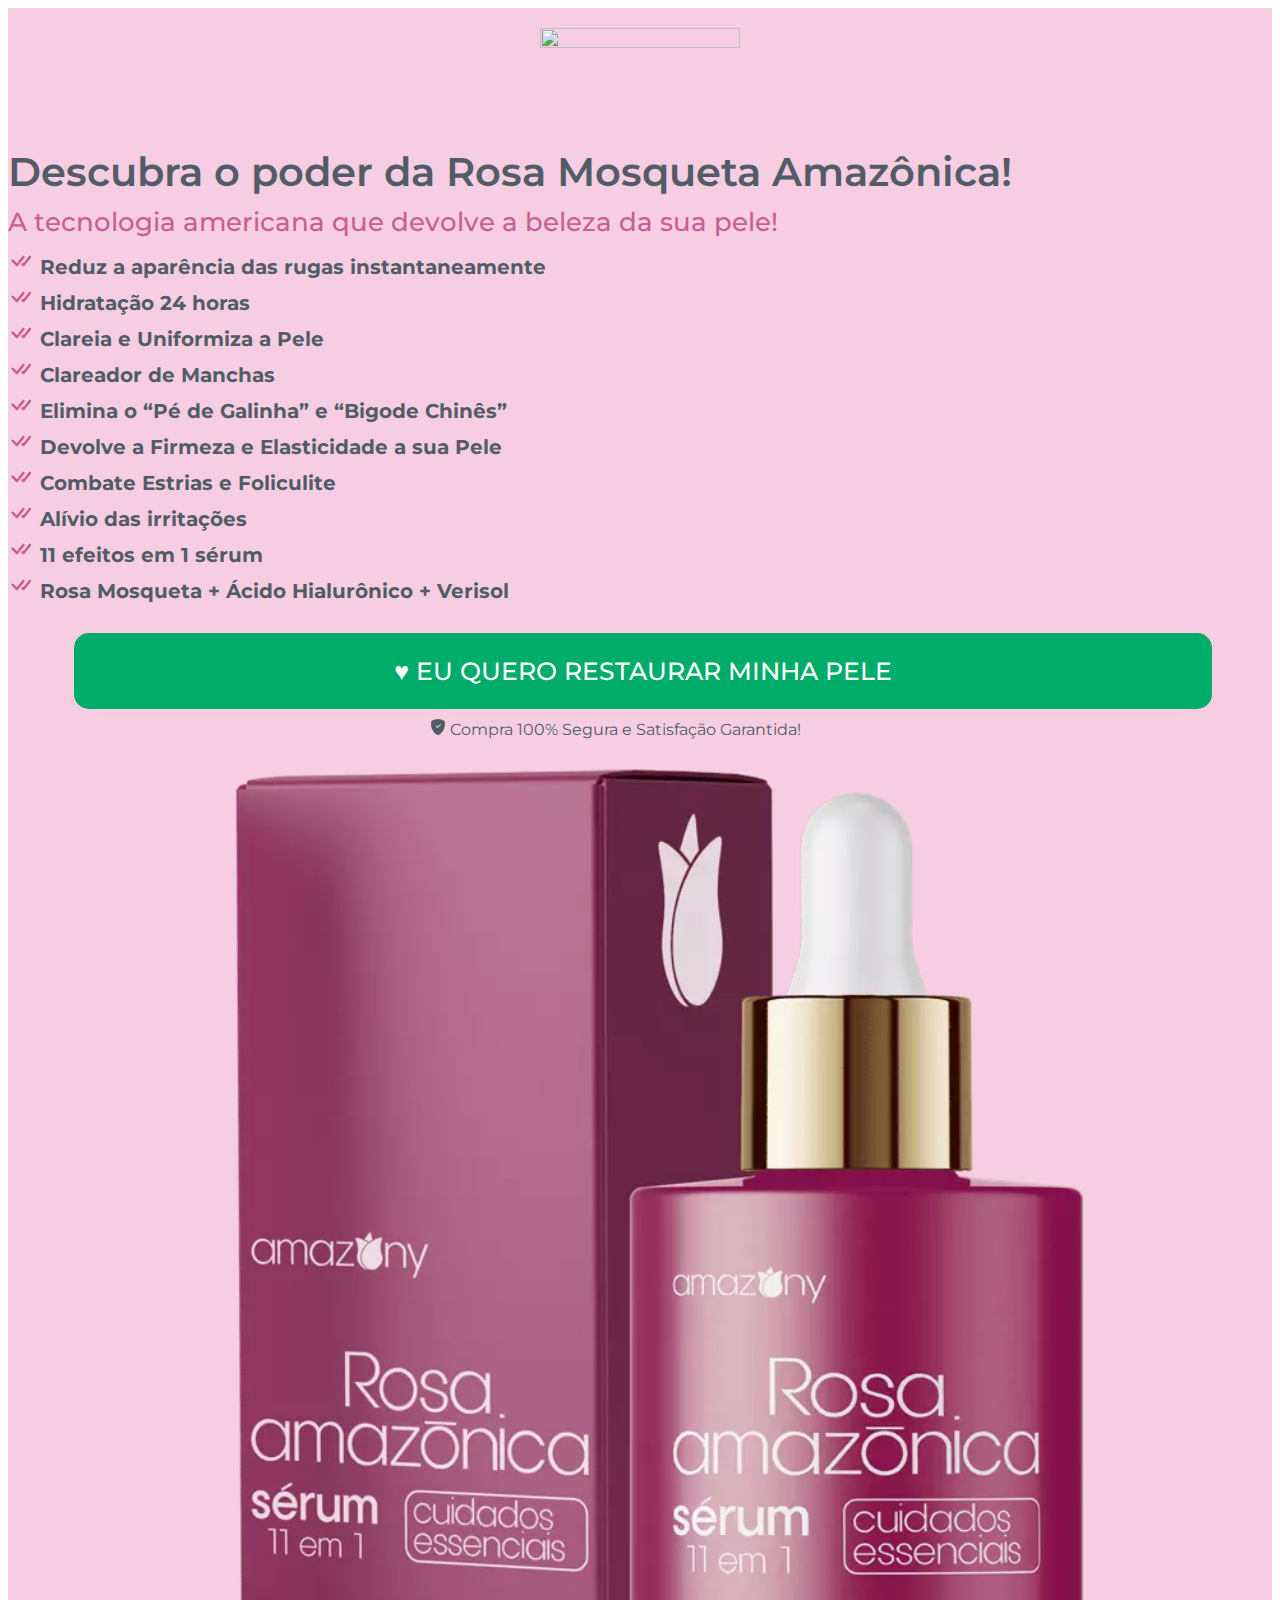
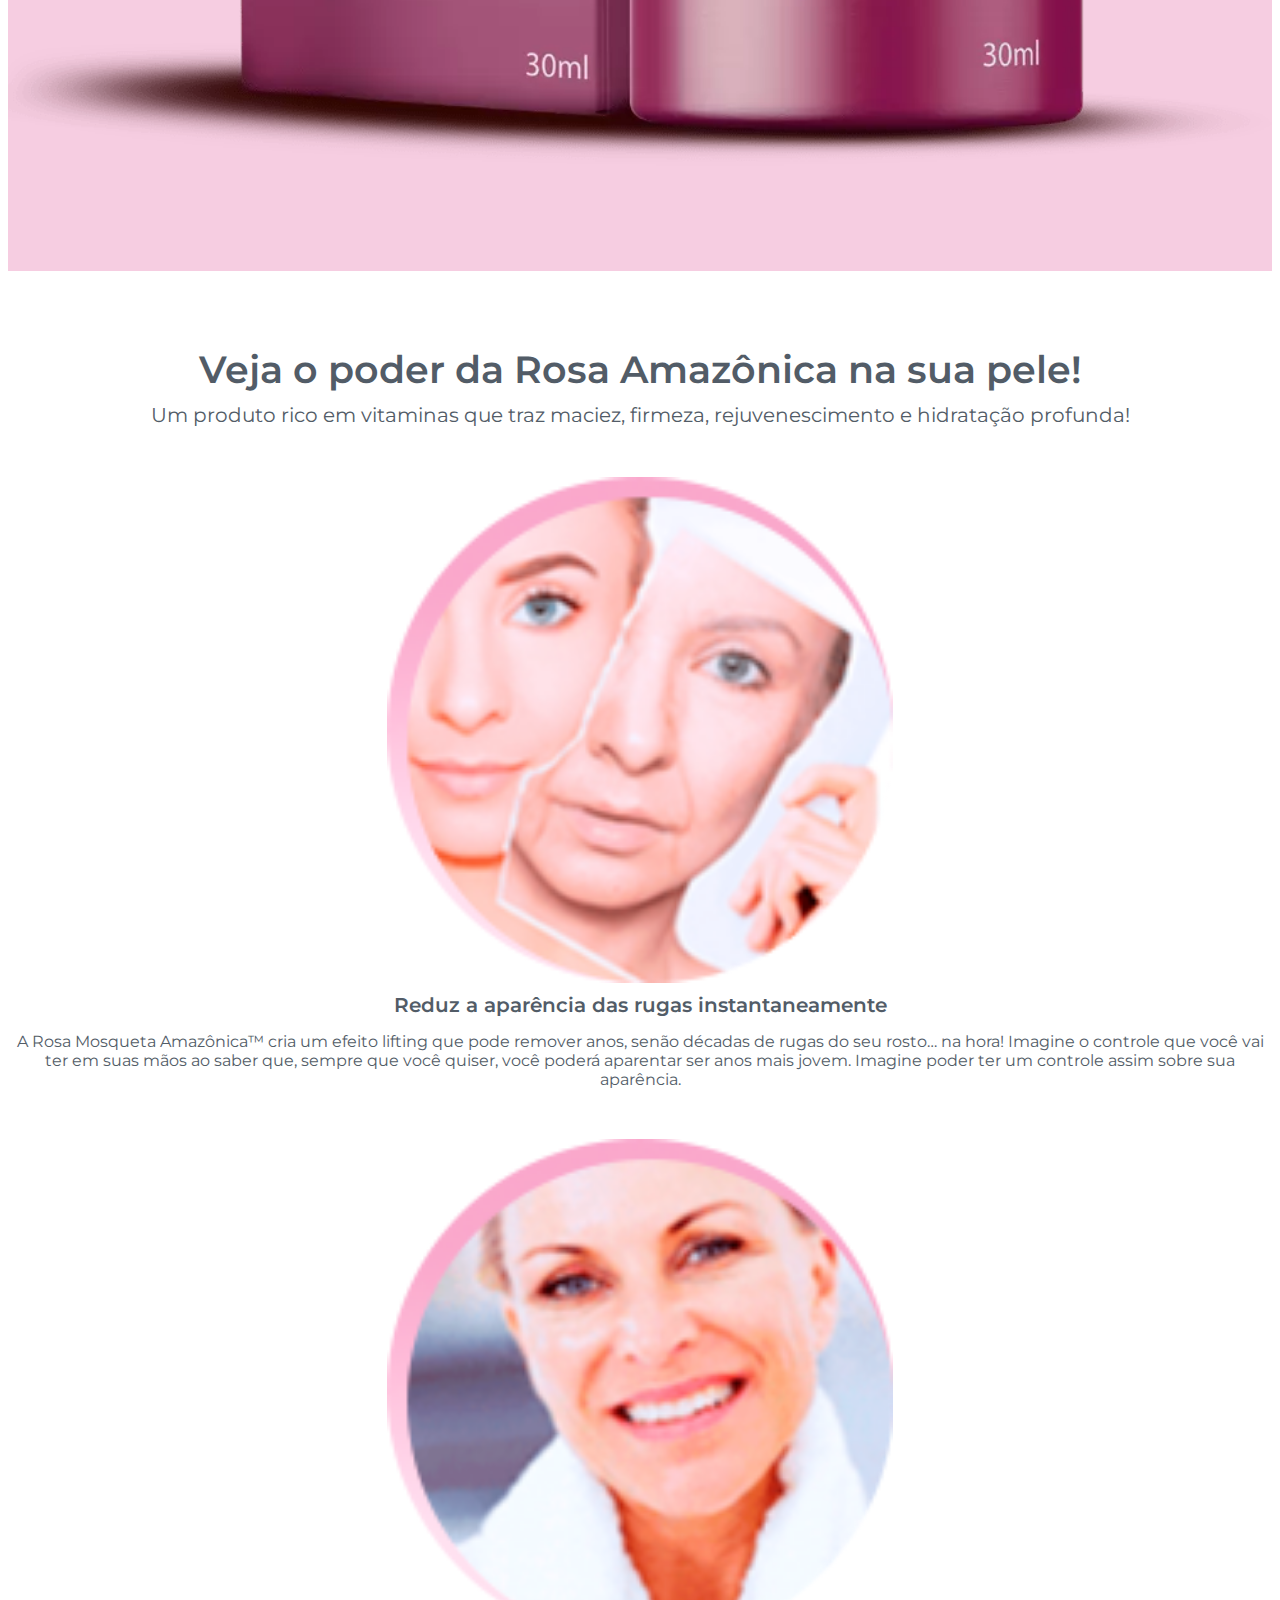
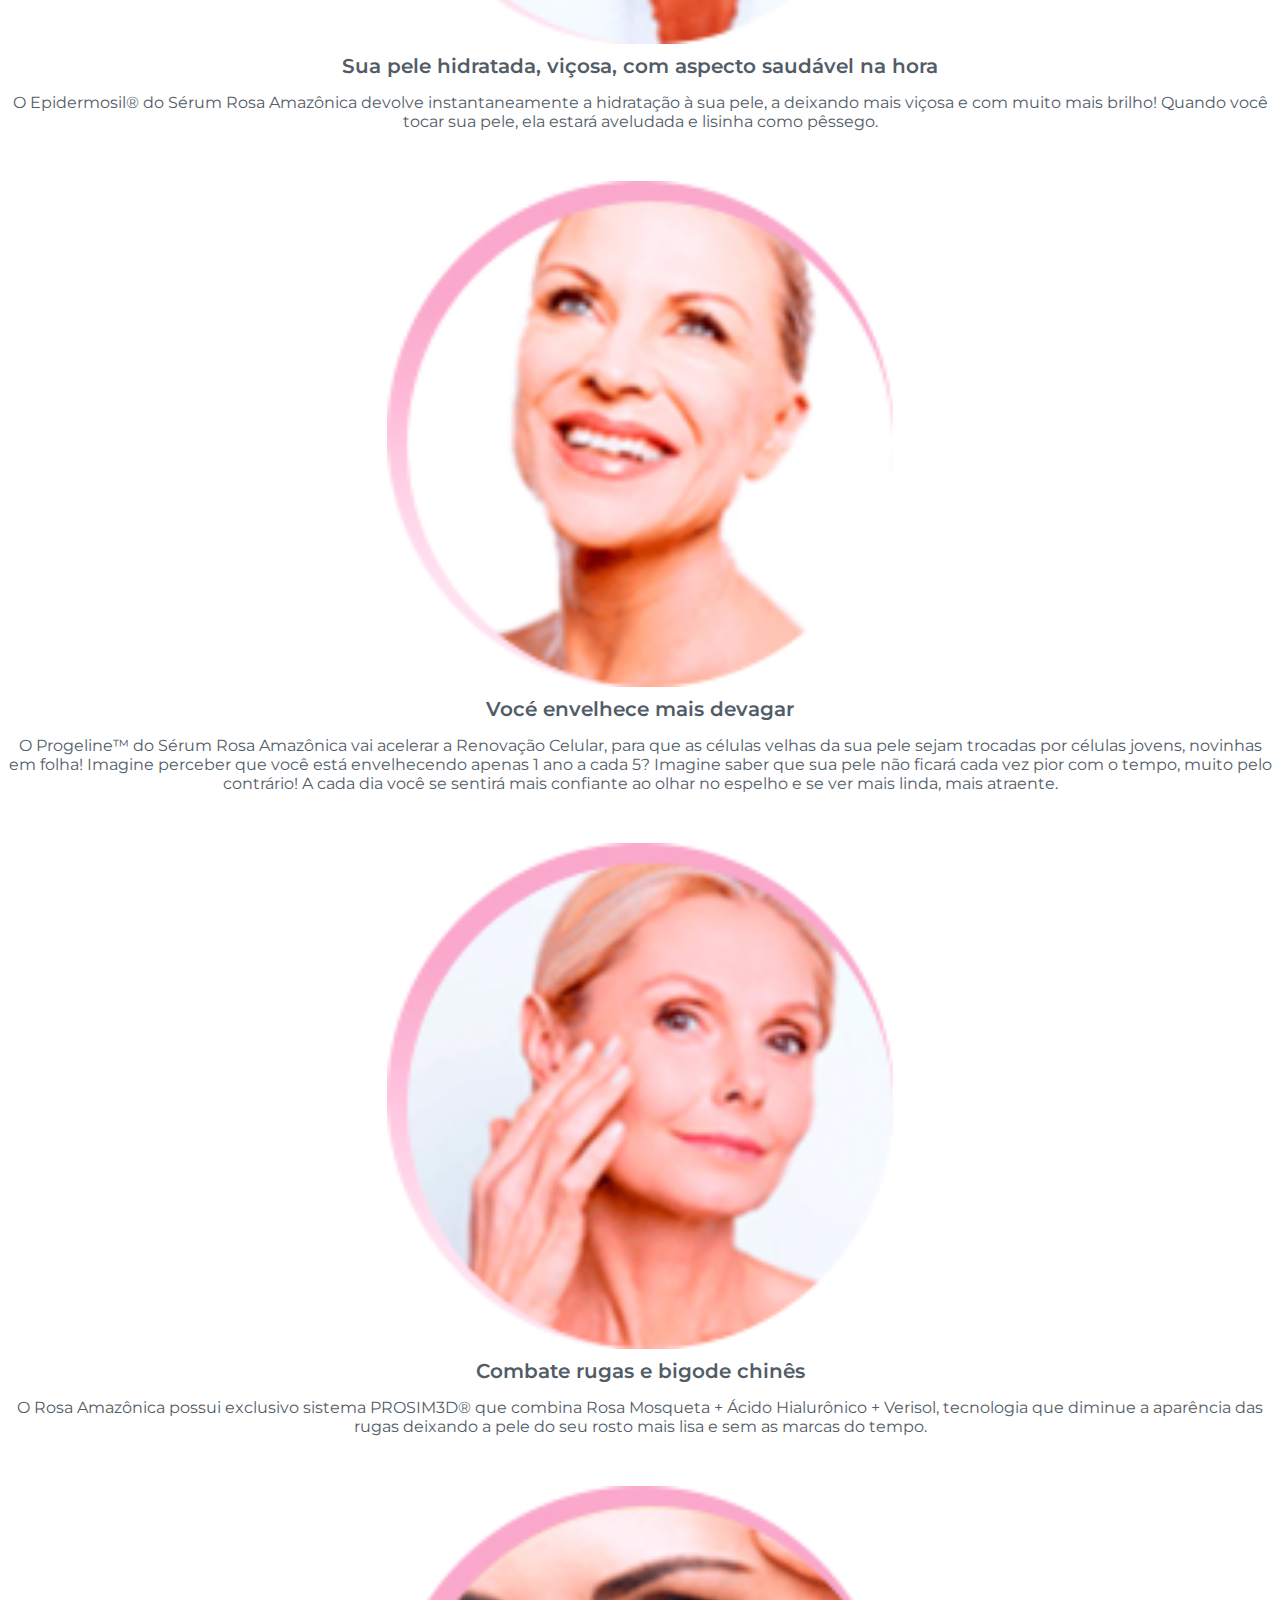
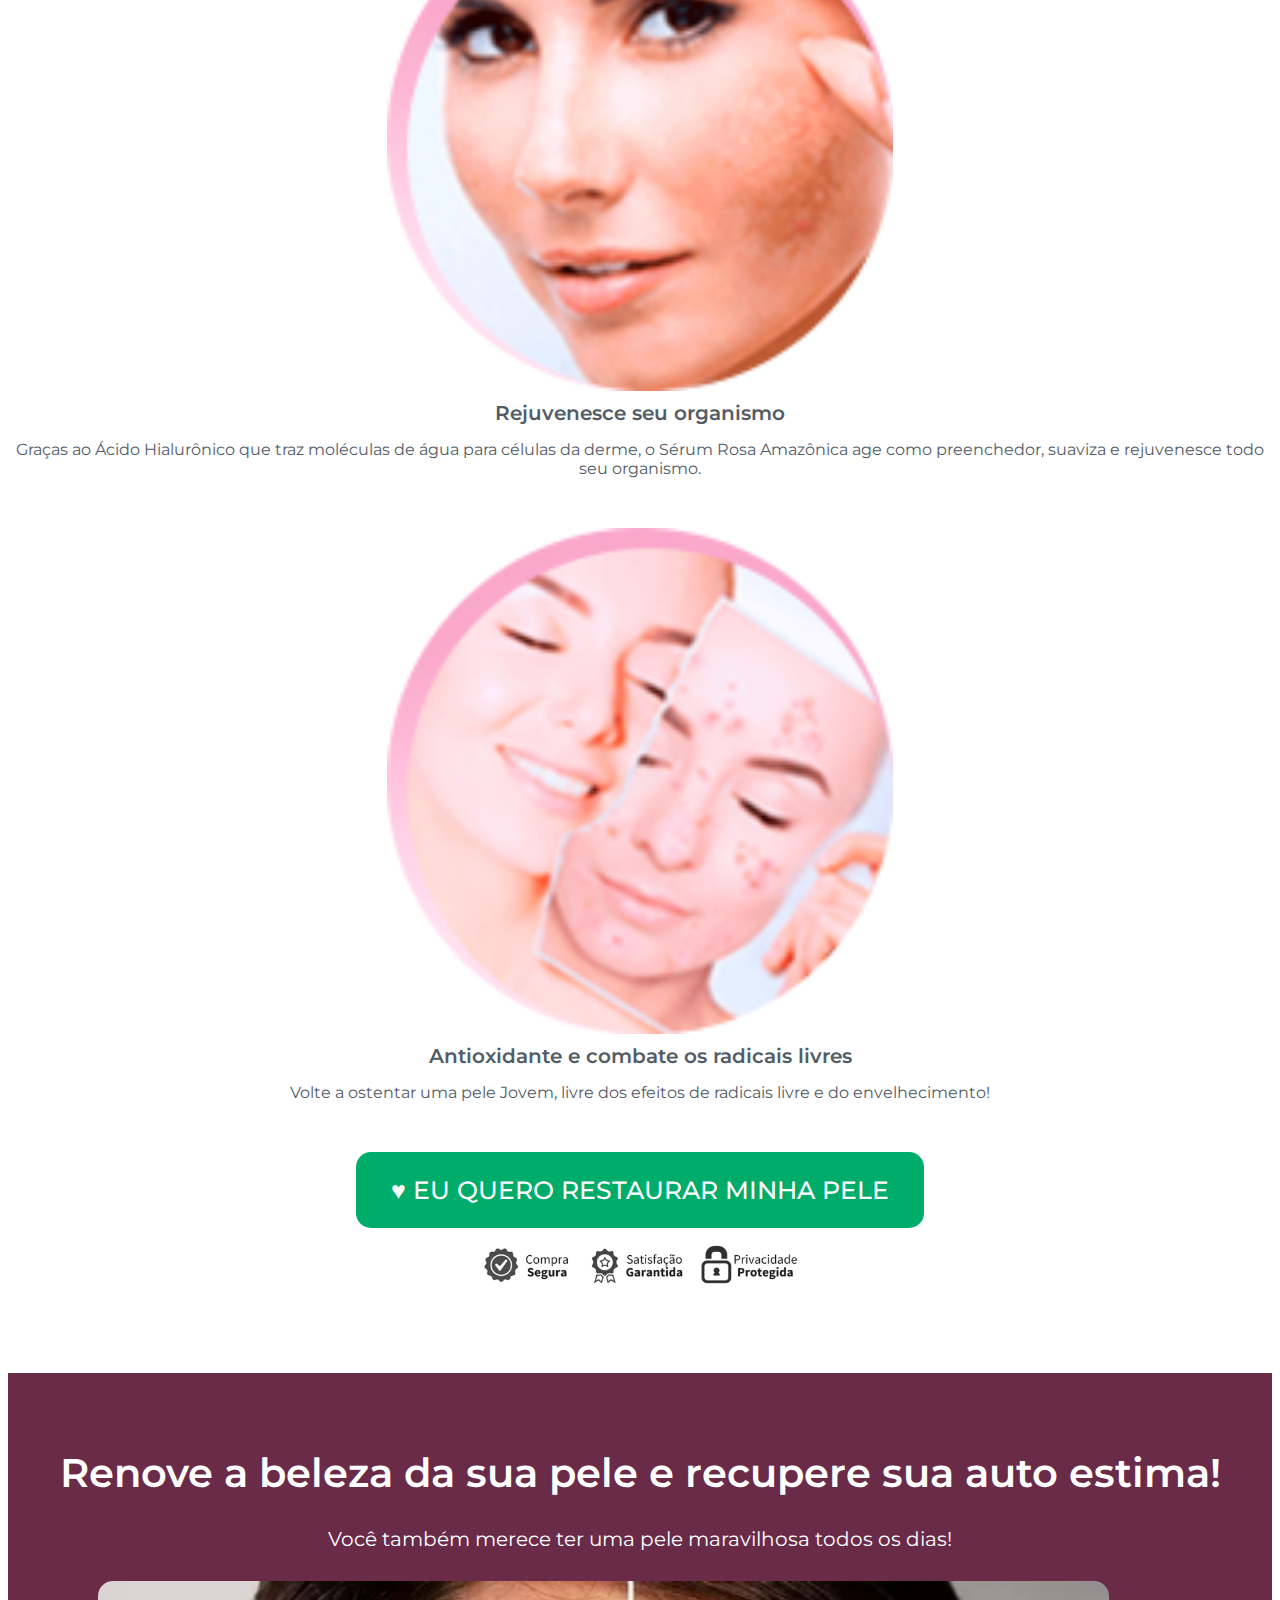
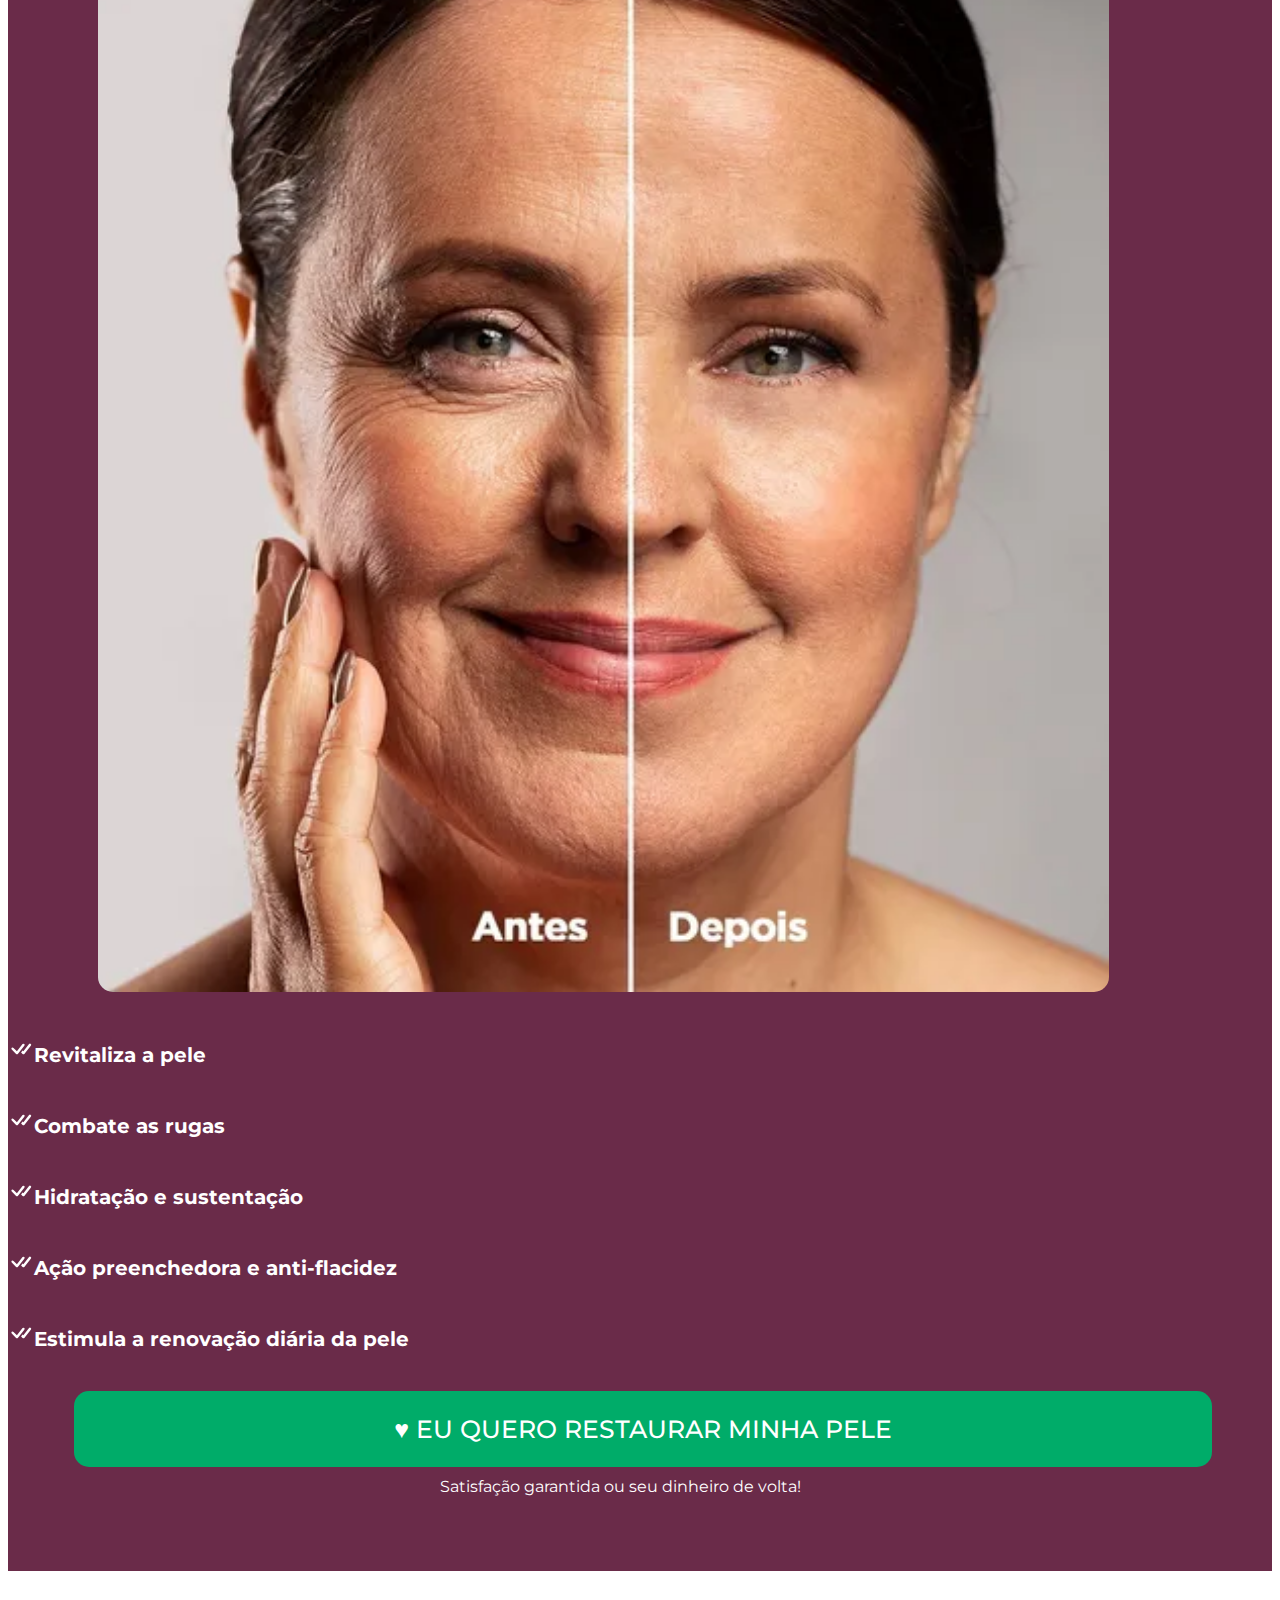
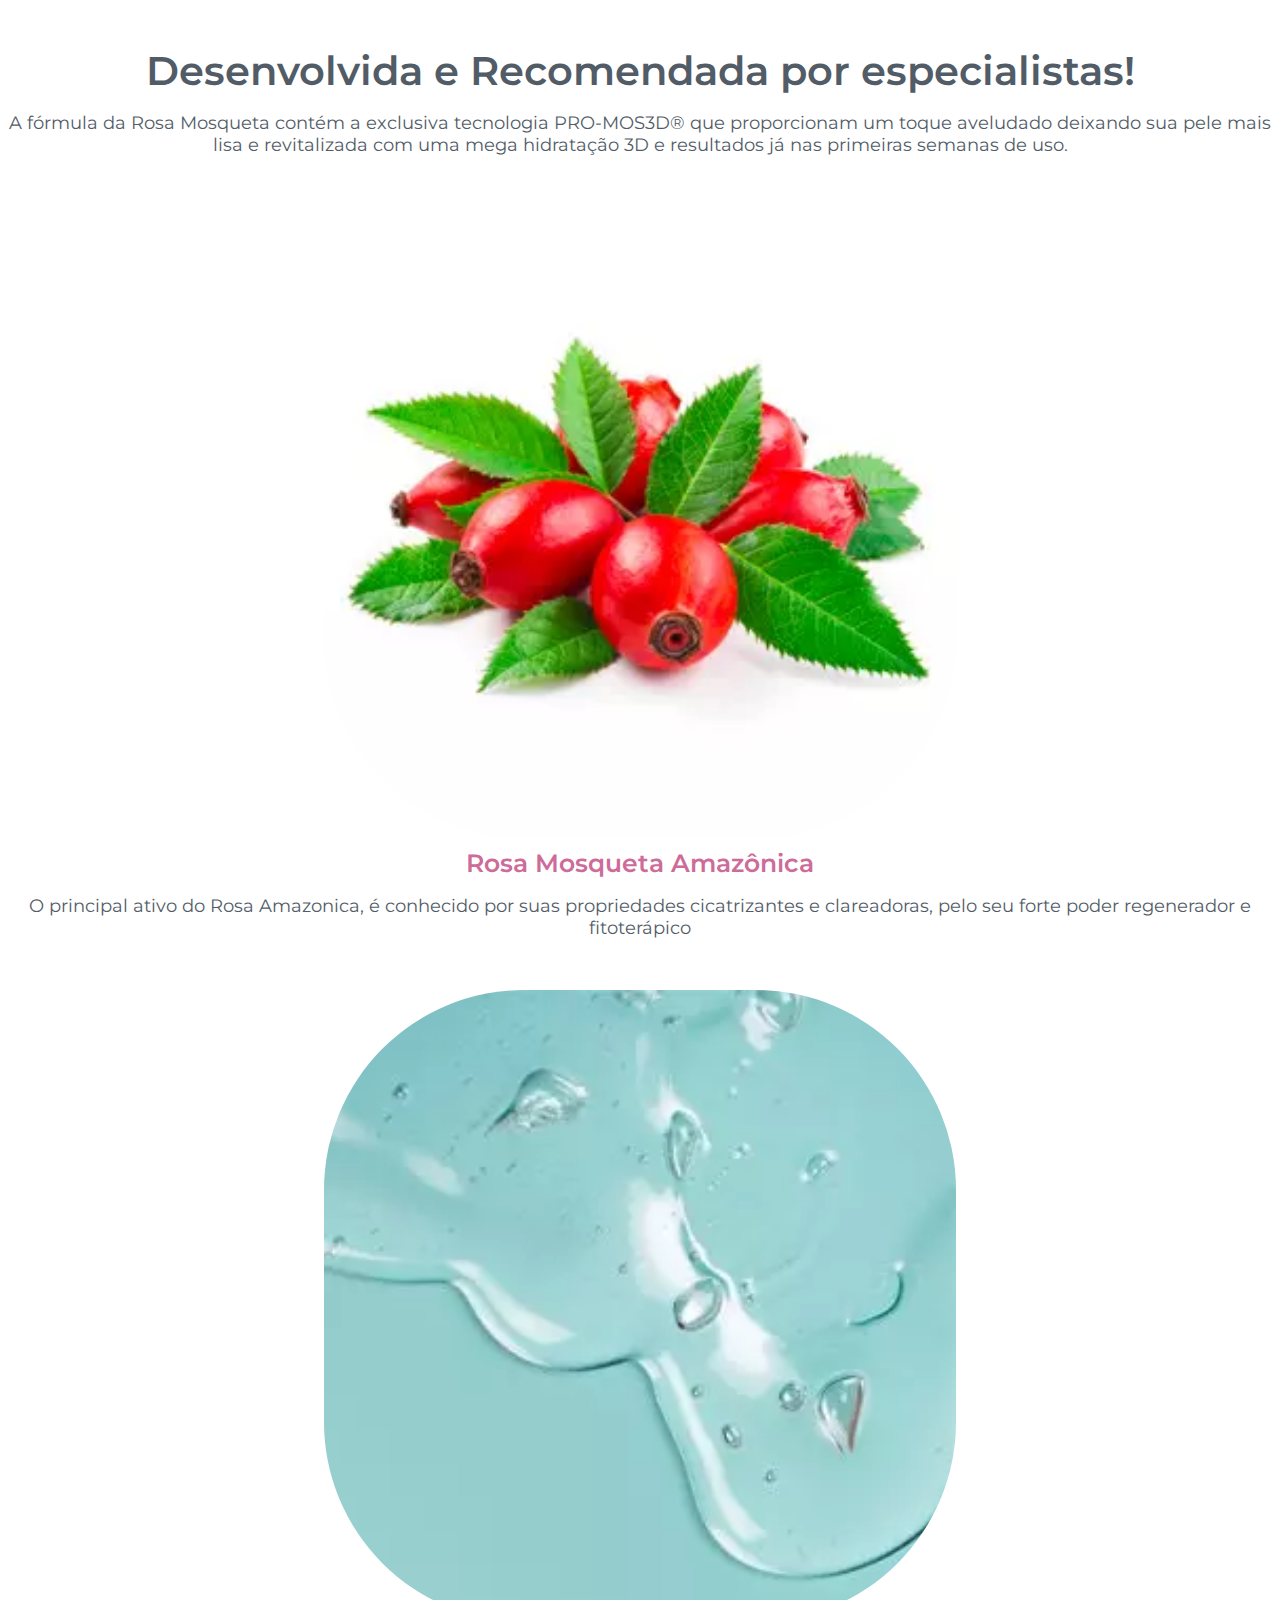
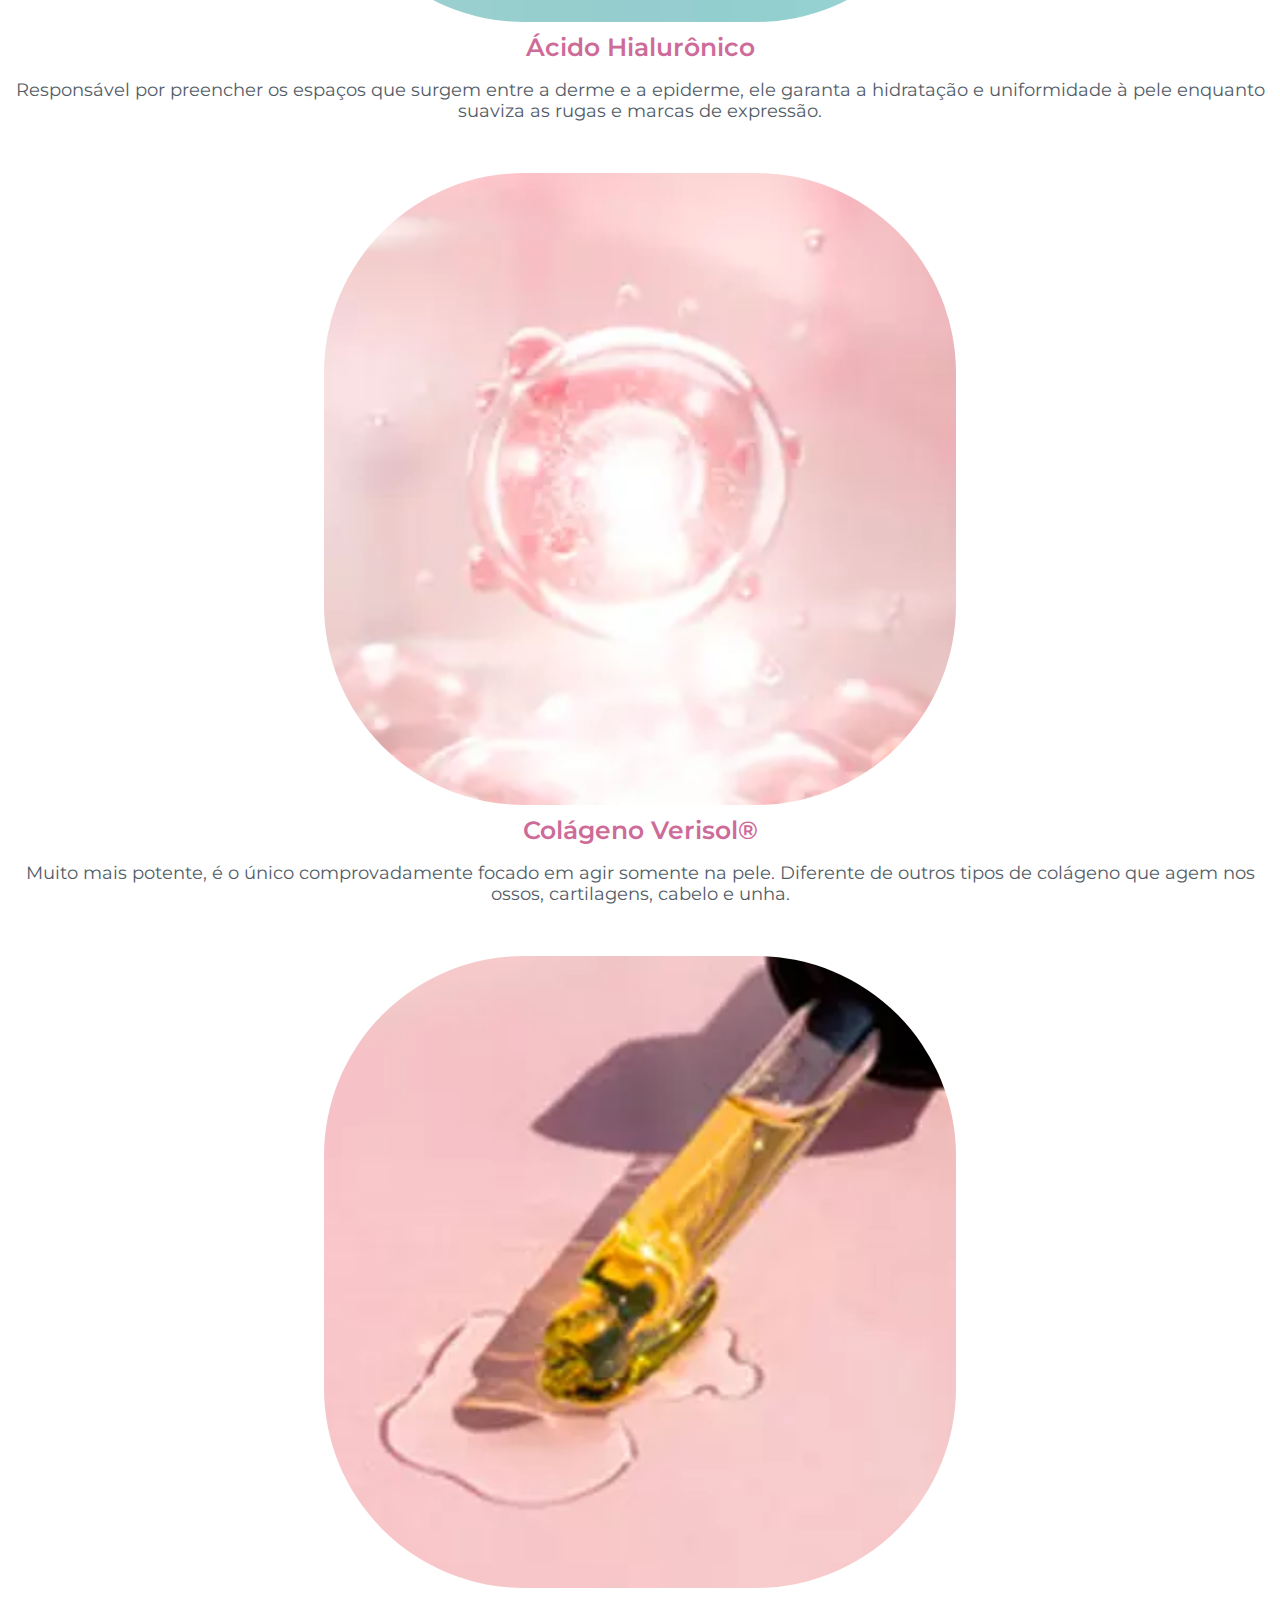
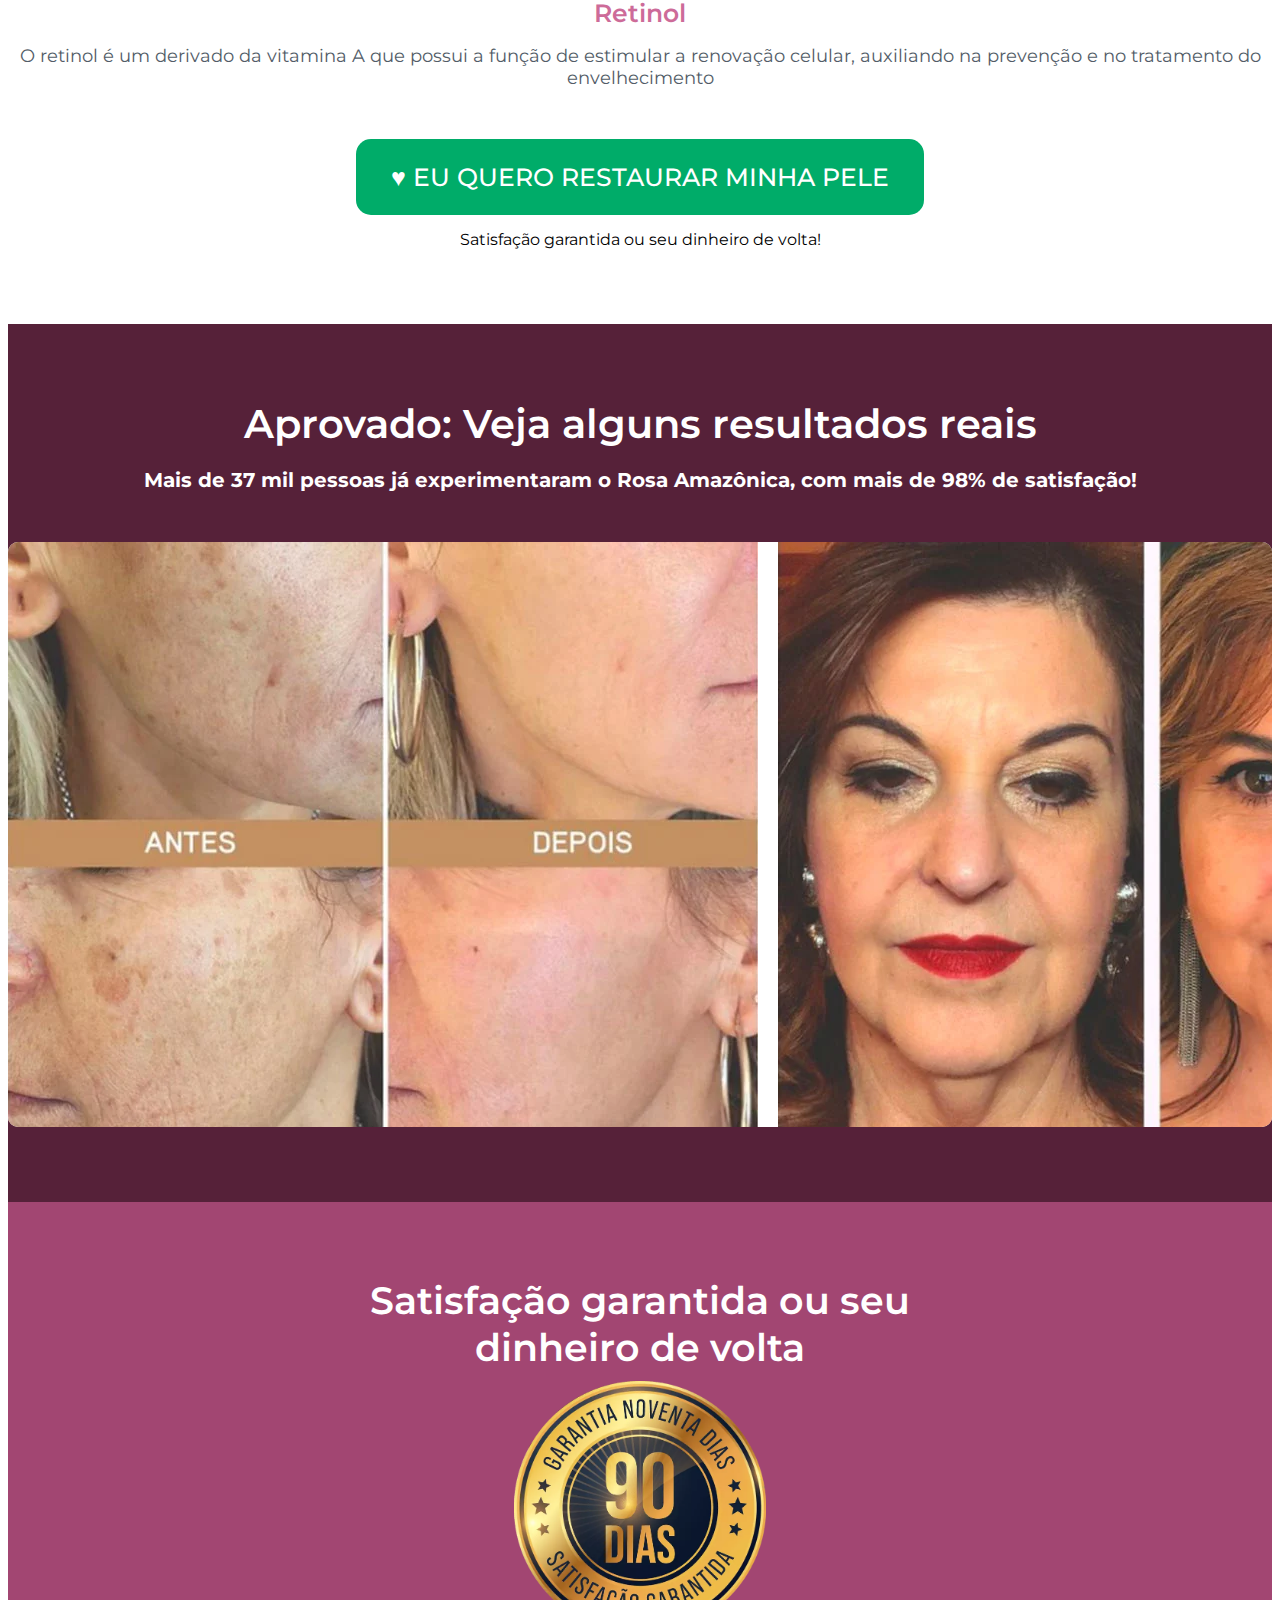
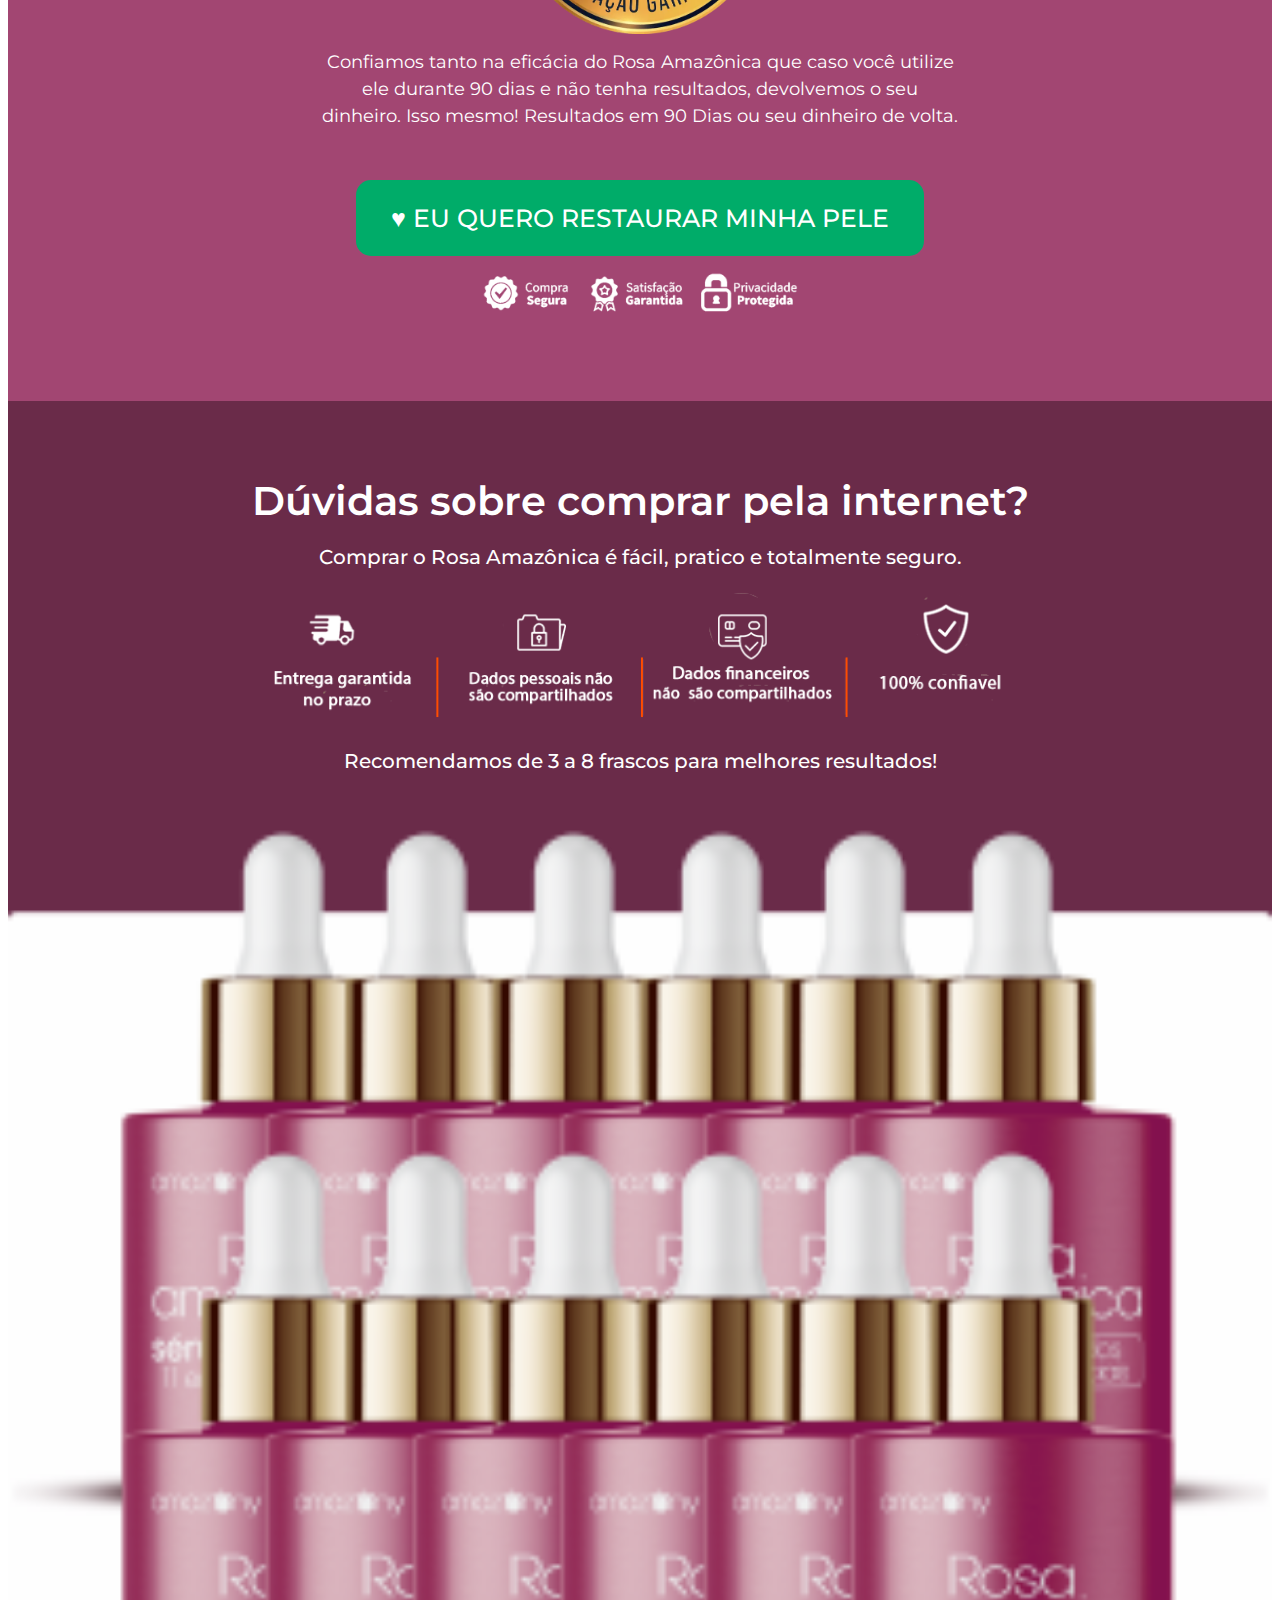
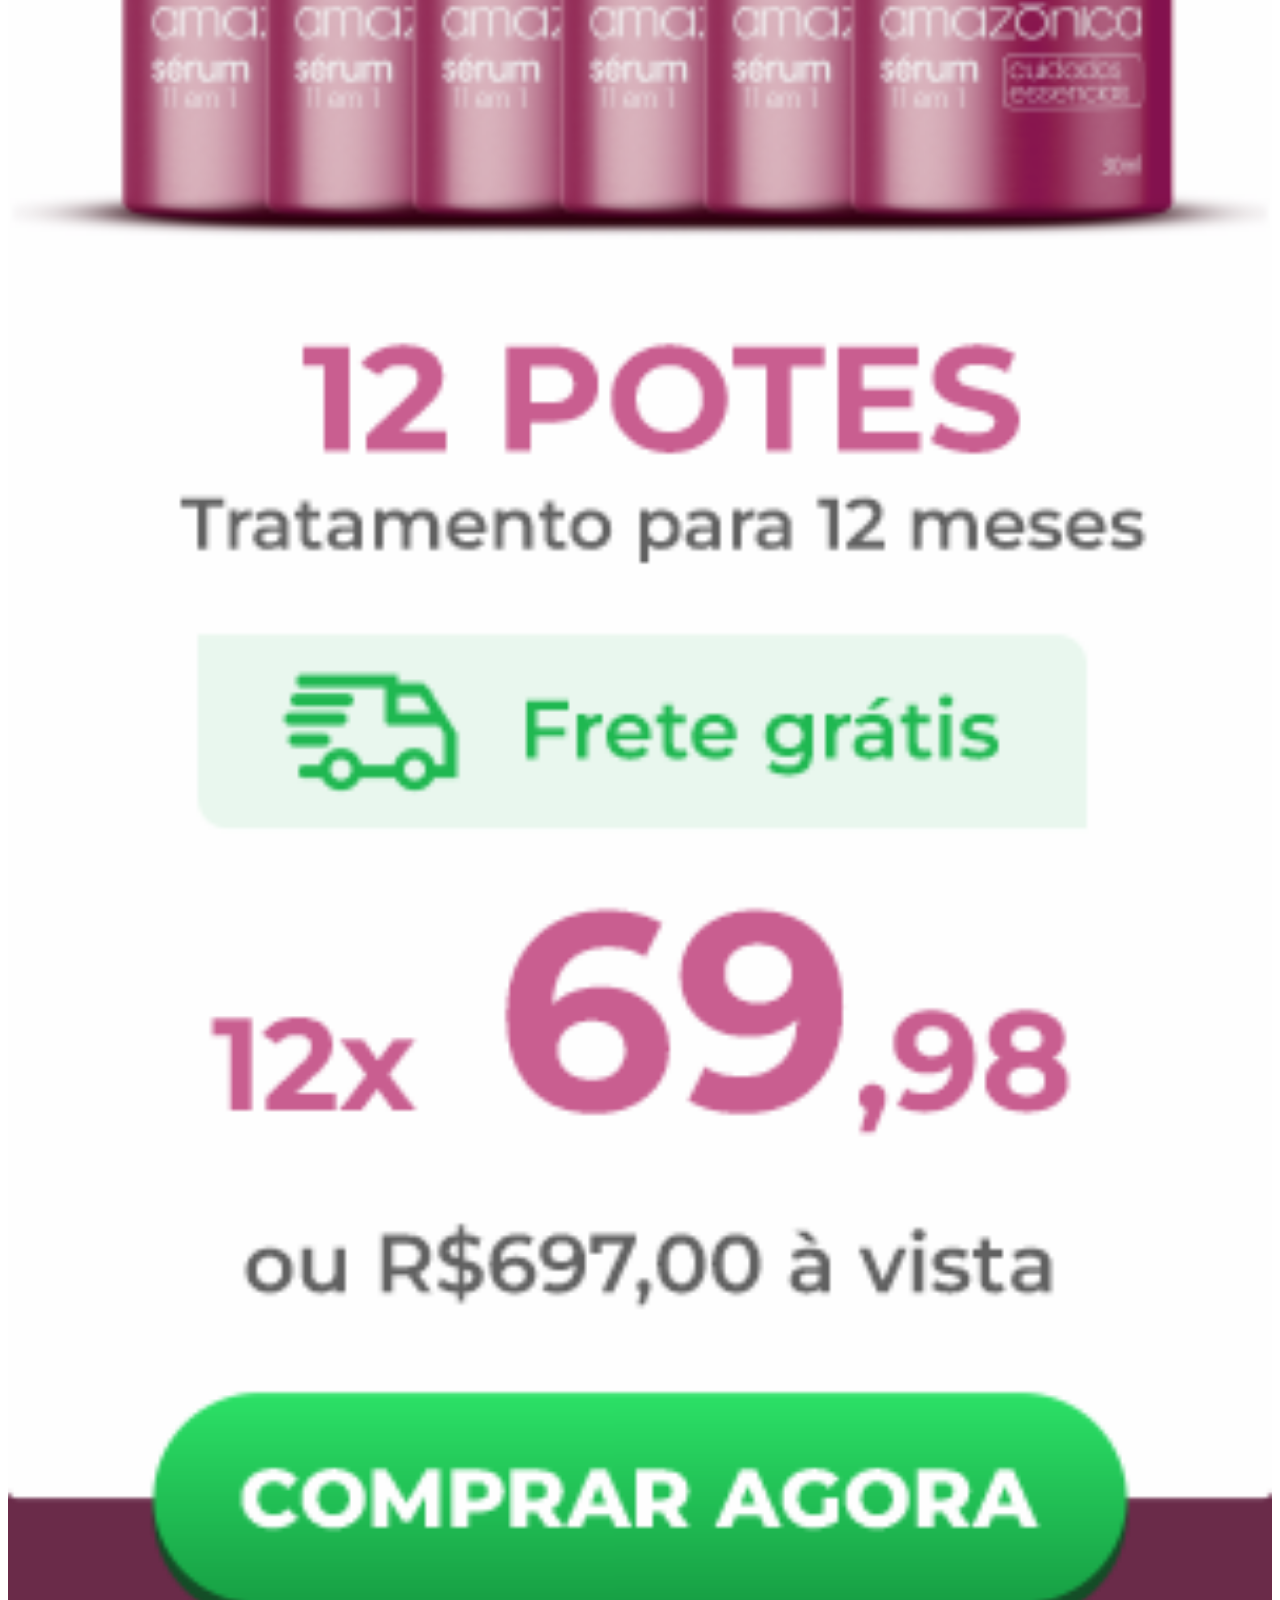
==== commit 47e90657: "r" ====
--- a/site/index.html
+++ b/site/index.html
@@ -22,7 +22,7 @@
 	<div class="container">
 		<div class="row">
 			<div class="col-md-12 col-lg-12 col-sm-12">
-				<img src="img/logo-topo.webp" width="100%" height="100%" class="logo img-fluid">
+				<img src="logo-topo.webp" width="100%" height="100%" class="logo img-fluid">
 			</div>
 		</div>
 	</div>	
